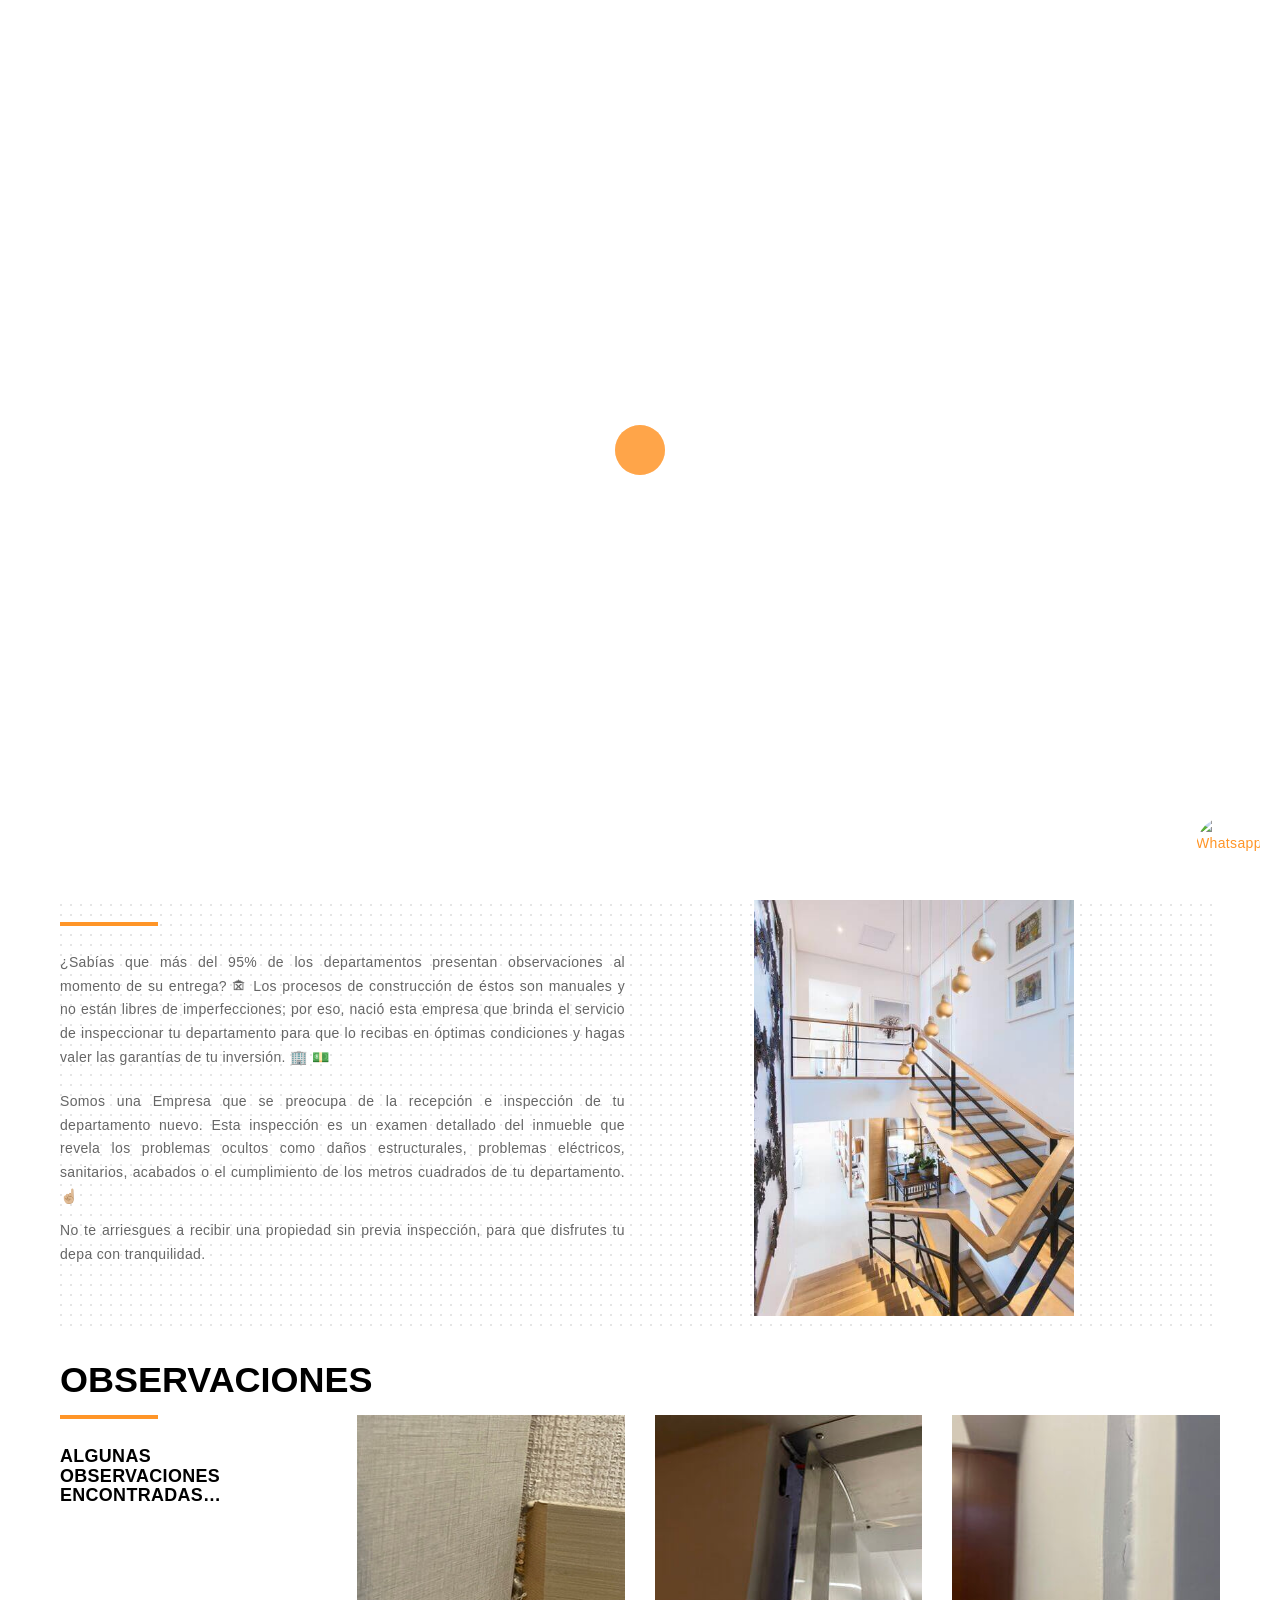
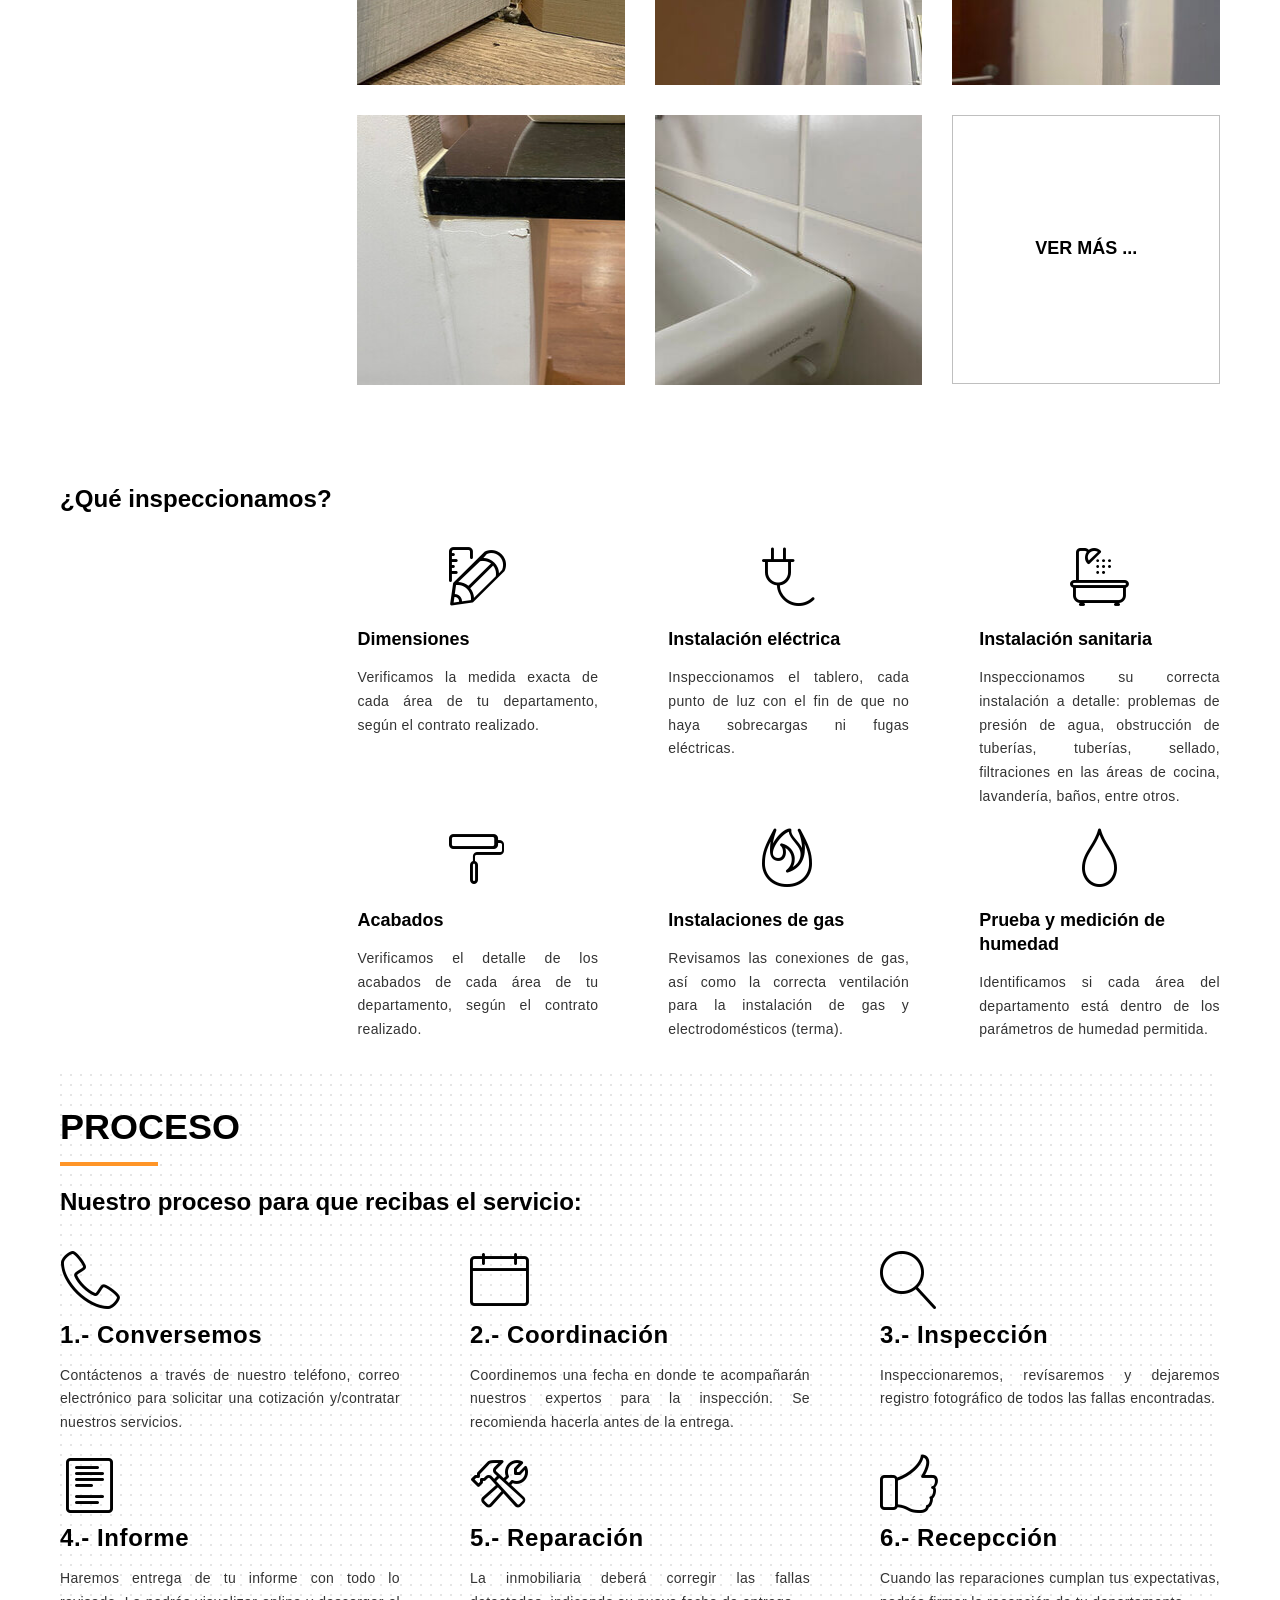
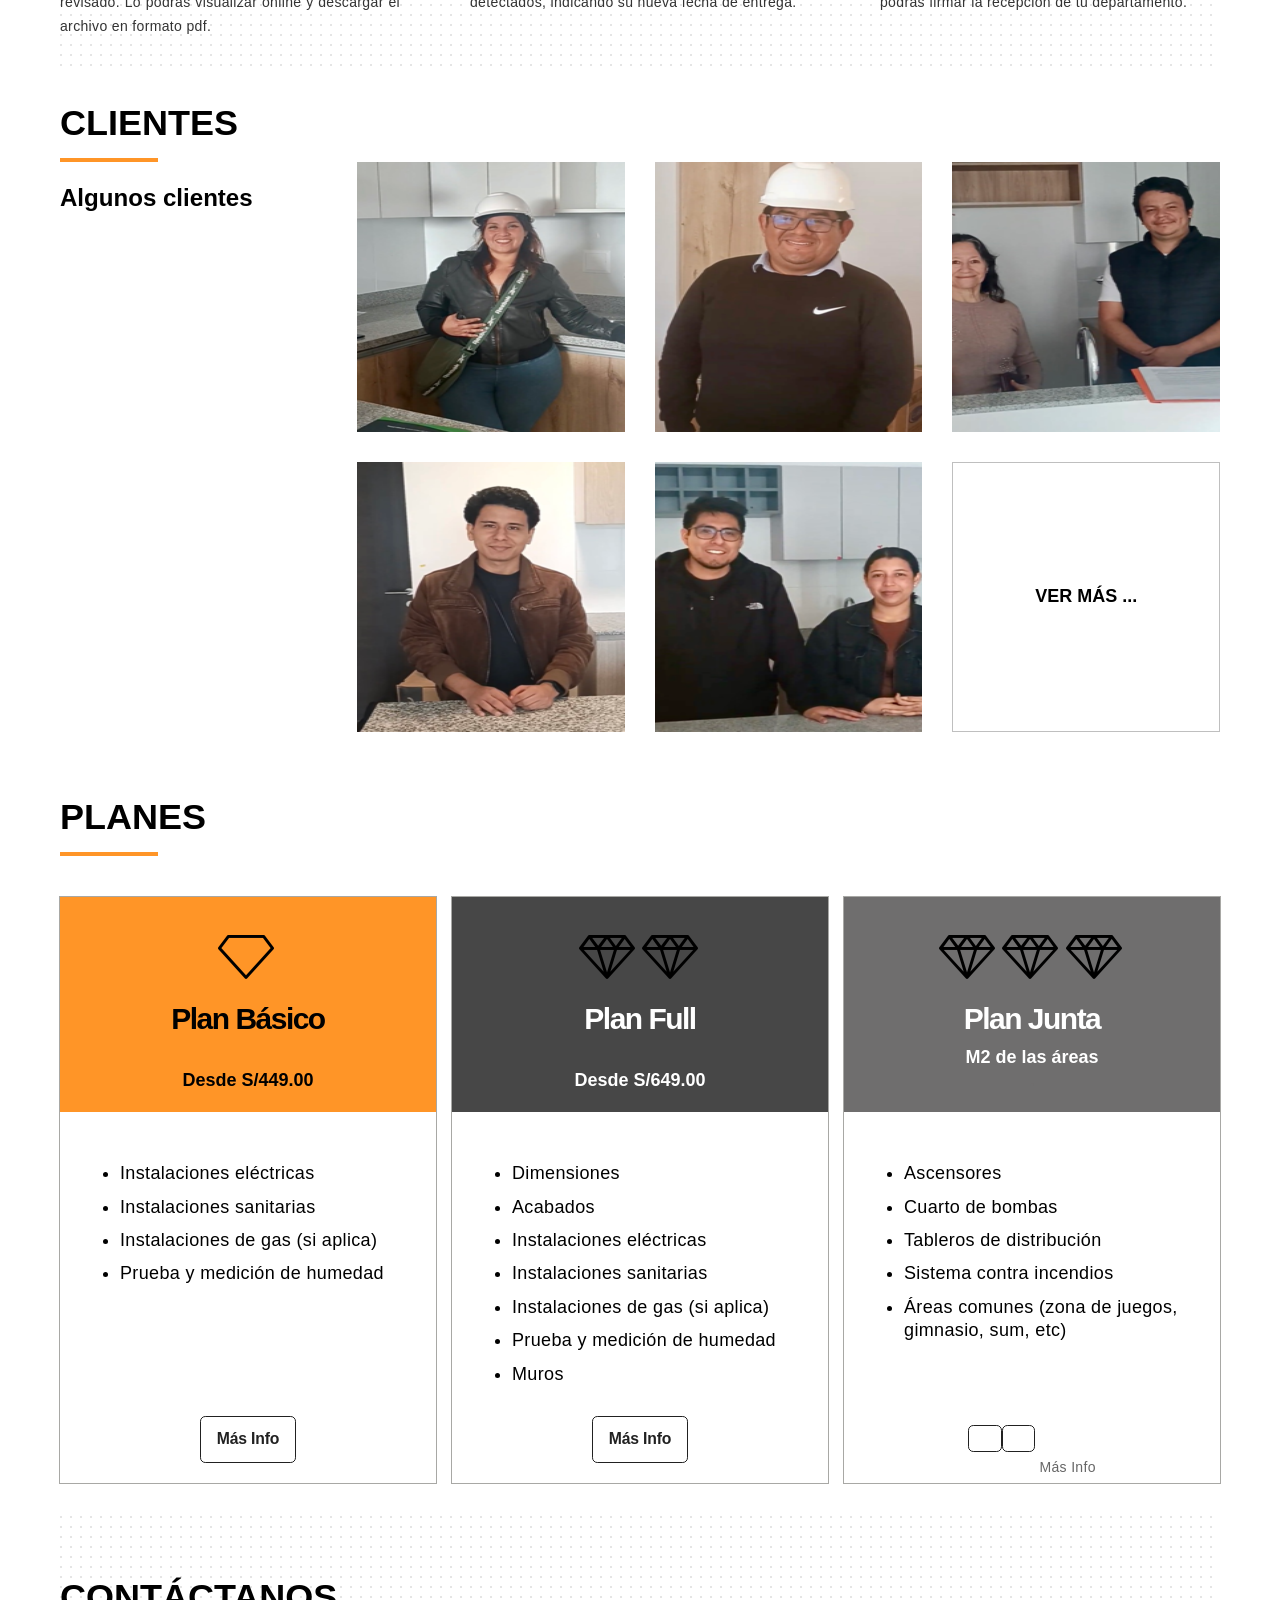
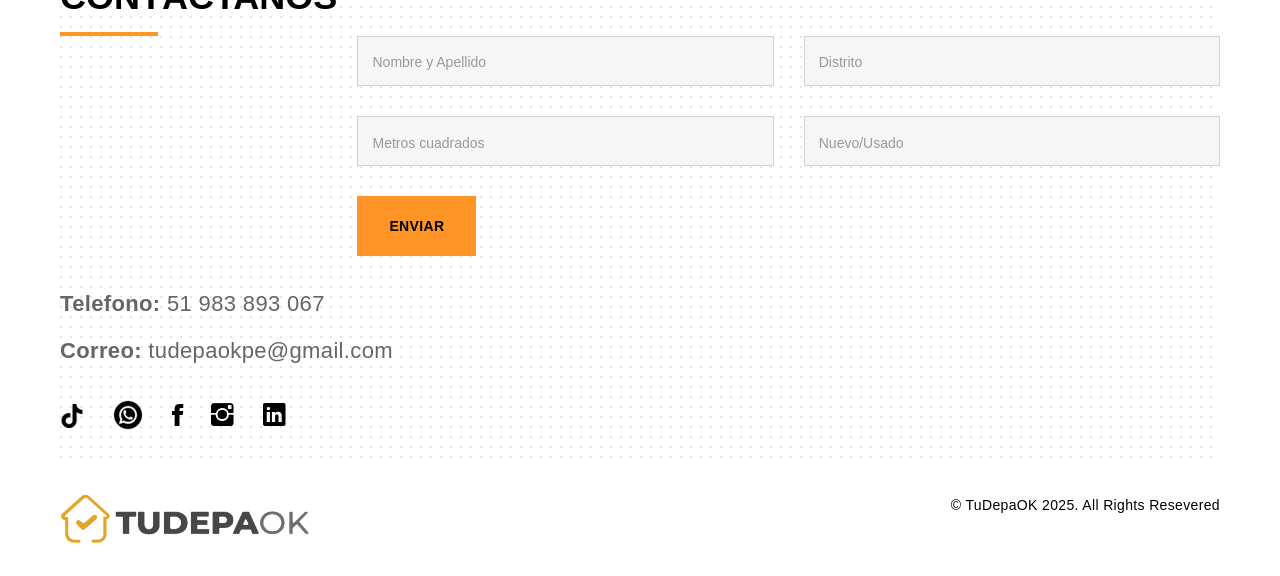
==== index.htm @ 91687173 "Initial commit - TuDepaOK website" ====
﻿<!DOCTYPE html>
<html lang="en">
  <head>
    <!-- Google Tag Manager -->
    <script>
      (function (w, d, s, l, i) {
        w[l] = w[l] || [];
        w[l].push({ "gtm.start": new Date().getTime(), event: "gtm.js" });
        var f = d.getElementsByTagName(s)[0],
          j = d.createElement(s),
          dl = l != "dataLayer" ? "&l=" + l : "";
        j.async = true;
        j.src = "https://www.googletagmanager.com/gtm.js?id=" + i + dl;
        f.parentNode.insertBefore(j, f);
      })(window, document, "script", "dataLayer", "GTM-P63W7K9Z");
    </script>
    <!-- End Google Tag Manager -->
    <meta charset="utf-8">
    <meta name="viewport" content="width=device-width, initial-scale=1">
    <title>TuDepaOK</title>
    <meta name="description" content="Inspección profesional de departamentos en Lima | Evita gastos de miles de soles: verificamos metraje real, instalaciones y acabados antes de recibir 983893067">
    <meta name="keywords" content="tudepaok, tu depa, tu depa ok, depa, depa ok, departamento, inspeccion de departamento">
    <meta name="author" content="sarone">
    <link href="css/style-min.css" rel="stylesheet" media="all">
    <link href="css/style-add.css" rel="stylesheet" media="all">
    <link rel="shortcut icon" href="favicon.png">
    <link rel="apple-touch-icon" href="apple-touch-icon.png">
    <link rel="apple-touch-icon" sizes="72x72" href="apple-touch-icon-72x72.png">
    <link rel="apple-touch-icon" sizes="114x114" href="apple-touch-icon-114x114.png">
    <style>
      .section-message.contacts {
        padding-top: 2rem;
      }
      .colorSubtitle {
        color: #000;
      }
      .btn-send {
        text-transform: uppercase;
        letter-spacing: 0.025em;
        font-size: 1rem;
        font-weight: 600;
        border: 0;
        border-radius: 0;
        padding: 1.1em 2.28em 1em;
        background: #ff9527;
        color: #000;
      }
      .btn-send:hover {
        background: #0d0d0d;
        color: #f8f4f4;
      }
    </style>
  </head>

  <body>
    <!-- Google Tag Manager (noscript) -->
    <noscript>
      <iframe src="https://www.googletagmanager.com/ns.html?id=GTM-P63W7K9Z" height="0" width="0" style="display: none; visibility: hidden"></iframe>
    </noscript>
    <!-- End Google Tag Manager (noscript) -->
    <!-- Loader -->
    <div class="loader">
      <div class="spinner">
        <div class="double-bounce1"></div>
        <div class="double-bounce2"></div>
      </div>
    </div>

    <div class="wrapper boxed">
      <!-- Content CLick Capture-->
      <div class="click-capture"></div>

      <!-- Sidebar Menu-->
      <div class="menu">
        <span class="close-menu icon-cross right-boxed"></span>
        <div class="menu-lang right-boxed">
          <a href="" class="active">Es</a>
        </div>
        <nav class="nav mobile-menu">
          <ul class="menu-list right-boxed">
            <li>
              <a href="#main">Inicio</a>
            </li>
            <li>
              <a href="#about">Nosotros</a>
            </li>
            <li>
              <a href="#proceso">Procesos</a>
            </li>
            <li>
              <a href="#planes">Planes</a>
            </li>
            <li>
              <a href="#clientes">Clientes</a>
            </li>
            <li>
              <a href="#contacts">Contacto</a>
            </li>
          </ul>
        </nav>
        <div class="menu-footer right-boxed">
          <div class="social-list">
            <a href="https://www.tiktok.com/@tudepaok?_t=8k5IpJ04zeY&_r=1" class="icon fa-brands fa-tiktok" target="_blank" aria-label="tiktok">
              <img src="images/image-icons/tiktok.png" style="width: 24px" alt="tiktok">
            </a>
            <a href="#" class="icon _wasap" style="font-size: 20px; padding-top: 4px" target="_blank" aria-label="whatsap">
              <img src="images/image-icons/whatsap.png" style="margin-top: -5px" alt="whatsap">
            </a>
            <a href="https://www.facebook.com/tudepaokpe" class="icon ion-social-facebook" target="_blank" aria-label="facebook"></a>
            <a href="https://www.instagram.com/tudepaok.peru" class="icon ion-social-instagram" target="_blank" aria-label="instagram"></a>
            <a href="https://www.linkedin.com/in/tudepaok" class="icon ion-social-linkedin" target="_blank" aria-label="linkedin"></a>
          </div>
          <div class="copy">© TuDepaOK 2025. All Rights Reseverd</div>
        </div>
      </div>

      <!-- Navbar -->
      <header class="navbar boxed js-navbar">
        <a class="brand" href="#">
          <img alt="TuDepaOK" src="images/logo.png" width="80" height="69" loading="lazy">
        </a>

        <!-- Phone -->
        <address class="navbar-address visible-md visible-xl">
          contacto: <span class="text-dark">51 983 893 067</span>
        </address>

        <!-- Button -->
        <button id="btnNavBar" type="button" title="NavBar" class="navbar-toggle hidden-lg" data-toggle="collapse" data-target="#navbar-collapse" aria-expanded="false">
          <span class="icon-bar"></span>
          <span class="icon-bar"></span>
          <span class="icon-bar"></span>
        </button>

        <!-- Social -->
        <div class="social-list hidden-xs">
          <a href="https://www.tiktok.com/@tudepaok?_t=8k5IpJ04zeY&_r=1" class="icon fa-brands fa-tiktok" style="font-size: 20px; padding-top: 4px" target="_blank" aria-label="tiktok">
            <img src="images/image-icons/tiktok.png" style="width: 24px" alt="tiktok">
          </a>
          <a href="#" class="icon _wasap" style="font-size: 20px; padding-top: 4px" target="_blank" aria-label="whatsap">
            <img src="images/image-icons/whatsap.png" style="margin-top: -5px" alt="whatsap">
          </a>
          <a href="https://www.facebook.com/tudepaokpe" class="icon ion-social-facebook" target="_blank" aria-label="facebook"></a>
          <a href="https://www.instagram.com/tudepaok.peru" class="icon ion-social-instagram" target="_blank" aria-label="instagram"></a>
          <a href="https://www.linkedin.com/in/tudepaok" class="icon ion-social-linkedin" target="_blank" aria-label="linkedin"></a>
        </div>

        <!-- Spacer -->
        <div class="navbar-spacer pull-right visible-lg"></div>

        <!-- Navigation -->
        <nav class="nav navigation visible-lg">
          <ul>
            <li>
              <a href="#main">Inicio</a>
            </li>
            <li>
              <a href="#about">Nosotros</a>
            </li>
            <li>
              <a href="#proceso">Proceso</a>
            </li>
            <li>
              <a href="#planes">Planes</a>
            </li>
            <li>
              <a href="#clientes">Clientes</a>
            </li>
            <li>
              <a href="#contacts">Contacto</a>
            </li>
          </ul>
        </nav>
      </header>

      <!-- Main Jumbotron -->
      <main id="main" class="jumbotron">
        <h2 class="section-title section-about-title tituloMonserrat">
          La más recomendada en inspección de departamentos
        </h2>
        <div class="container_slider">
          <img src="images/slider/slide1m.jpg" alt="slider" width="1920" height="600" loading="lazy">
        </div>
      </main>

      <div class="content">
        <!-- Section About -->
        <section id="about" class="section section-about bg-dots" style="padding-bottom: 0px; margin-top: 40px">
          <div class="container">
            <div class="row">
              <div class="col-md-6">
                <h2 class="section-title section-about-title tituloMonserrat">
                  NOSOTROS
                </h2>
                <div class="title-hr wow fadeInLeft"></div>

                <p style="padding-top: 25px">
                  ¿Sabías que más del 95% de los departamentos presentan
                  observaciones al momento de su entrega? 🏚 Los procesos de
                  construcción de éstos son manuales y no están libres de
                  imperfecciones; por eso, nació esta empresa que brinda el
                  servicio de inspeccionar tu departamento para que lo recibas
                  en óptimas condiciones y hagas valer las garantías de tu
                  inversión. 🏢 💵
                </p>

                <p style="padding-top: 10px">
                  Somos una Empresa que se preocupa de la recepción e inspección
                  de tu departamento nuevo. Esta inspección es un examen
                  detallado del inmueble que revela los problemas ocultos como
                  daños estructurales, problemas eléctricos, sanitarios,
                  acabados o el cumplimiento de los metros cuadrados de tu
                  departamento. ☝🏼
                </p>
                <p>
                  No te arriesgues a recibir una propiedad sin previa
                  inspección, para que disfrutes tu depa con tranquilidad.
                </p>
              </div>
              <div class="col-md-5 col-md-offset-1">
                <div class="dots-image">
                  <img alt="about" class="about-img img-responsive" style="height: 450px; width: 320px" src="images/otros/nosotros1.jpg" loading="lazy">
                  <div class=""></div>
                </div>
              </div>
            </div>
          </div>
        </section>

        <!-- Section Fallas -->
        <section id="team" class="section">
          <div class="container">
            <h2 class="section-title section-about-title tituloMonserrat">
              OBSERVACIONES
            </h2>
            <div class="row">
              <div class="col-md-3">
                <div class="section-info">
                  <div class="title-hr wow fadeInLeft"></div>
                  <div class="info-title colorSubtitle">
                    Algunas observaciones encontradas…
                  </div>
                </div>
              </div>
              <div class="col-md-9">
                <div class="row-team row">
                  <div class="col-team col-xs-6 col-md-4 wow fadeIn">
                    <div class="team-profile">
                      <img alt="falla1" src="images/otros/falla1.jpg" height="270" width="270" loading="lazy" class="fallas">
                      <div class="team-hover">
                        <div class="team-content">
                          <div class="team-name">
                            <h6>
                              Zócalo mal terminado<br>con fisuras en el
                              <br>piso laminado.
                            </h6>
                          </div>
                        </div>
                      </div>
                    </div>
                  </div>
                  <div class="col-team col-xs-6 col-md-4 wow fadeIn" data-wow-delay="0.3s">
                    <div class="team-profile">
                      <img alt="fall2" src="images/otros/falla2.jpg" height="270" width="270" loading="lazy" class="fallas">
                      <div class="team-hover">
                        <div class="team-content">
                          <div class="team-name">
                            <h6>
                              Pasadizo entre departamentos<br>con abertura en
                              la unión.
                            </h6>
                          </div>
                        </div>
                      </div>
                    </div>
                  </div>
                  <div class="col-team col-xs-6 col-md-4 wow fadeIn" data-wow-delay="0.6s">
                    <div class="team-profile">
                      <img alt="falla3" src="images/otros/falla3.jpg" height="270" width="270" loading="lazy" class="fallas">
                      <div class="team-hover">
                        <div class="team-content">
                          <div class="team-name">
                            <h6>
                              Sellador de la puerta <br>en malas condiciones
                            </h6>
                          </div>
                        </div>
                      </div>
                    </div>
                  </div>
                  <div class="col-team col-xs-6 col-md-4 wow fadeIn">
                    <div class="team-profile">
                      <img alt="falla4" src="images/otros/falla4.jpg" height="270" width="270" loading="lazy" class="fallas">
                      <div class="team-hover">
                        <div class="team-content">
                          <div class="team-name">
                            <h6>Pared con hendiduras</h6>
                          </div>
                        </div>
                      </div>
                    </div>
                  </div>
                  <div class="col-team col-xs-6 col-md-4 wow fadeIn" data-wow-delay="0.3s">
                    <div class="team-profile">
                      <img alt="falla5" src="images/otros/falla5.jpg" height="270" width="270" loading="lazy" class="fallas">
                      <div class="team-hover">
                        <div class="team-content">
                          <div class="team-name">
                            <h6>
                              Lavadero sucio <br>en terminaciones <br>
                              con presencia de moho.
                            </h6>
                          </div>
                        </div>
                      </div>
                    </div>
                  </div>
                  <div class="col-team col-xs-6 col-md-4 wow fadeIn" data-wow-delay="0.6s">
                    <div class="add-new-team fallas" style="cursor: pointer" height="270" width="270">
                      <div class="add-new-text">
                        <div class="inner">Ver más ...</div>
                      </div>
                    </div>
                  </div>
                </div>
              </div>
            </div>
          </div>
        </section>

        <section id="servicios" class="section">
          <div class="container">
            <h2 class="section-title section-about-title tituloMonserrat"></h2>
            <div>
              <strong class="section-subtitle2">¿Qué inspeccionamos?</strong>
            </div>
            <div class="row">
              <div class="col-md-3">
                <div class="section-info"></div>
              </div>
              <div class="col-md-9">
                <div class="row-services row">
                  <div class="col-service col-sm-6 col-lg-4 wow fadeInUp">
                    <div class="center">
                      <span class="text-dark icon icon-pencil-ruler2"></span>
                    </div>
                    <h6 class="margintitulo">Dimensiones</h6>
                    <p>
                      Verificamos la medida exacta de cada área de tu
                      departamento, según el contrato realizado.
                    </p>
                  </div>
                  <div class="col-service col-sm-6 col-lg-4 wow fadeInUp">
                    <div class="center">
                      <span class="text-dark icon icon-cord"></span>
                    </div>
                    <h6 class="margintitulo">Instalación eléctrica</h6>
                    <p>
                      Inspeccionamos el tablero, cada punto de luz con el fin de
                      que no haya sobrecargas ni fugas eléctricas.
                    </p>
                  </div>
                  <div class="col-service col-sm-6 col-lg-4 wow fadeInUp">
                    <div class="center">
                      <span class="text-dark icon icon-bathtub"></span>
                    </div>
                    <h6 class="margintitulo">Instalación sanitaria</h6>
                    <p>
                      Inspeccionamos su correcta instalación a detalle:
                      problemas de presión de agua, obstrucción de tuberías,
                      tuberías, sellado, filtraciones en las áreas de cocina,
                      lavandería, baños, entre otros.
                    </p>
                  </div>
                </div>
              </div>
            </div>

            <div class="row" style="padding-top: 20px">
              <div class="col-md-3">
                <div class="section-info">
                  <div class=""></div>
                  <div class="info-title"></div>
                </div>
              </div>
              <div class="col-md-9">
                <div class="row-services row">
                  <div class="col-service col-sm-6 col-lg-4 wow fadeInUp">
                    <div class="center">
                      <span class="text-dark icon icon-paint-roller"></span>
                    </div>
                    <h6 class="margintitulo">Acabados</h6>
                    <p>
                      Verificamos el detalle de los acabados de cada área de tu
                      departamento, según el contrato realizado.
                    </p>
                  </div>
                  <div class="col-service col-sm-6 col-lg-4 wow fadeInUp">
                    <div class="center">
                      <span class="text-dark icon icon-fire"></span>
                    </div>
                    <h6 class="margintitulo">Instalaciones de gas</h6>
                    <p>
                      Revisamos las conexiones de gas, así como la correcta
                      ventilación para la instalación de gas y electrodomésticos
                      (terma).
                    </p>
                  </div>
                  <div class="col-service col-sm-6 col-lg-4 wow fadeInUp">
                    <div class="center">
                      <span class="text-dark icon icon-drop"></span>
                    </div>
                    <h6 class="margintitulo">Prueba y medición de humedad</h6>
                    <p>
                      Identificamos si cada área del departamento está dentro de
                      los parámetros de humedad permitida.
                    </p>
                  </div>
                </div>
              </div>
            </div>
          </div>
        </section>

        <section id="proceso" class="section bg-dots">
          <div class="container">
            <h2 class="section-title section-about-title tituloMonserrat">
              PROCESO
            </h2>
            <div class="title-hr wow fadeInLeft"></div>
            <div class="row">
              <div class="col-md-12">
                <div>
                  <strong class="section-subtitle2">Nuestro proceso para que recibas el servicio:</strong>
                </div>
              </div>
              <div class="col-md-12">
                <div class="row-services row">
                  <div class="col-service col-sm-6 col-lg-4 wow fadeInUp">
                    <span class="text-dark icon icon-telephone"></span>
                    <h4 class="margintitulo">1.- Conversemos</h4>
                    <p>
                      Contáctenos a través de nuestro teléfono, correo
                      electrónico para solicitar una cotización y/contratar
                      nuestros servicios.
                    </p>
                  </div>
                  <div class="col-service col-sm-6 col-lg-4 wow fadeInUp" data-wow-delay="0.4s">
                    <span class="text-dark icon icon-calendar-empty"></span>
                    <h4 class="margintitulo">2.- Coordinación</h4>
                    <p>
                      Coordinemos una fecha en donde te acompañarán nuestros
                      expertos para la inspección. Se recomienda hacerla antes
                      de la entrega.
                    </p>
                  </div>

                  <div class="col-service col-sm-6 col-lg-4 wow fadeInUp" data-wow-delay="0.8s">
                    <span class="text-dark icon icon-magnifier"></span>
                    <h4 class="margintitulo">3.- Inspección</h4>
                    <p>
                      Inspeccionaremos, revísaremos y dejaremos registro
                      fotográfico de todos las fallas encontradas.
                    </p>
                  </div>
                </div>
              </div>
            </div>
            <div class="row" style="padding-top: 20px">
              <div class="col-md-12">
                <div class="row-services row">
                  <div class="col-service col-sm-6 col-lg-4 wow fadeInUp" data-wow-delay="0.62s">
                    <span class="text-dark icon icon-document"></span>
                    <h4 class="margintitulo">4.- Informe</h4>
                    <p>
                      Haremos entrega de tu informe con todo lo revisado. Lo
                      podrás visualizar online y descargar el archivo en formato
                      pdf.
                    </p>
                  </div>
                  <div class="col-service col-sm-6 col-lg-4 wow fadeInUp" data-wow-delay="1.324s">
                    <span class="text-dark icon icon-hammer-wrench"></span>
                    <h4 class="margintitulo">5.- Reparación</h4>
                    <p>
                      La inmobiliaria deberá corregir las fallas detectados,
                      indicando su nueva fecha de entrega.
                    </p>
                  </div>
                  <div class="col-service col-sm-6 col-lg-4 wow fadeInUp" data-wow-delay="2.020s">
                    <span class="text-dark icon icon-thumbs-up"></span>
                    <h4 class="margintitulo">6.- Recepcción</h4>
                    <p>
                      Cuando las reparaciones cumplan tus expectativas, podrás
                      firmar la recepción de tu departamento.
                    </p>
                  </div>
                </div>
              </div>
            </div>
          </div>
        </section>

        <!-- Section Clientes -->
        <section id="clientes" class="section">
          <div class="container">
            <h2 class="section-title section-about-title tituloMonserrat">
              CLIENTES
            </h2>
            <div class="title-hr wow fadeInLeft"></div>
            <div class="row">
              <div class="col-md-3">
                <div>
                  <strong class="section-subtitle2">Algunos clientes</strong>
                </div>
              </div>
              <div class="col-md-9">
                <div class="row-team row">
                  <div class="col-team col-xs-6 col-md-4 wow fadeIn">
                    <div class="team-profile">
                      <img alt="cliente-1" src="images/clientes/cliente-1-base.png" height="270" width="270" loading="lazy" class="fallas">
                    </div>
                  </div>
                  <div class="col-team col-xs-6 col-md-4 wow fadeIn" data-wow-delay="0.3s">
                    <div class="team-profile">
                      <img alt="cliente-2" src="images/clientes/cliente-2-base.png" height="270" width="270" loading="lazy" class="fallas">
                    </div>
                  </div>
                  <div class="col-team col-xs-6 col-md-4 wow fadeIn" data-wow-delay="0.6s">
                    <div class="team-profile">
                      <img alt="cliente-3" src="images/clientes/cliente-3-base.png" height="270" width="270" loading="lazy" class="fallas">
                    </div>
                  </div>
                  <div class="col-team col-xs-6 col-md-4 wow fadeIn">
                    <div class="team-profile">
                      <img alt="cliente-4" src="images/clientes/cliente-4-base.png" height="270" width="270" loading="lazy" class="fallas">
                    </div>
                  </div>
                  <div class="col-team col-xs-6 col-md-4 wow fadeIn" data-wow-delay="0.3s">
                    <div class="team-profile">
                      <img alt="cliente-5" src="images/clientes/cliente-5-base.png" height="270" width="270" loading="lazy" class="fallas">
                    </div>
                  </div>
                  <div class="col-team col-xs-6 col-md-4" data-wow-delay="0.6s">
                    <div class="add-new-team clientes" style="cursor: pointer" height="270" width="270">
                      <div class="add-new-text">
                        <div class="inner">Ver más ...</div>
                      </div>
                    </div>
                  </div>
                </div>
              </div>
            </div>
          </div>
        </section>

        <section id="planes" class="section">
          <!-- <div class="title-hr wow fadeInLeft"></div> -->

          <div class="container">
            <h2 class="section-title section-about-title tituloMonserrat">
              PLANES
            </h2>
            <div class="title-hr wow fadeInLeft"></div>
            <div class="row">
              <div class="col-md-12" style="padding-top: 25px">
                <div class="row contenedor">
                  <div class="col-md-4 wow fadeInUp contenido">
                    <div class="card-body planbasic">
                      <div class="tituloplan1">
                        <span class="text-dark icon icon-diamond"></span>
                        <h3 style="margin: 0.6rem 0">Plan Básico</h3>

                        <h6 class="subtituloplan">
                          <!-- Menor a 70m2 -->
                          <br>Desde S/449.00
                        </h6>
                      </div>
                      <div style="padding-left: 20px; padding-right: 20px">
                        <ul class="plan text-dark">
                          <!-- <li>
                            <p>Dimensiones</p>
                          </li>
                          <li>
                            <p>Acabados</p>
                          </li> -->
                          <li>
                            <p>Instalaciones eléctricas</p>
                          </li>
                          <li>
                            <p>Instalaciones sanitarias</p>
                          </li>
                          <li>
                            <p>Instalaciones de gas (si aplica)</p>
                          </li>
                          <li>
                            <p>Prueba y medición de humedad</p>
                          </li>
                        </ul>
                      </div>
                    </div>
                    <div class="card-footer center">
                      <a class="button button-80" href="planes-detalle.html#plan-basico">
                        Más Info
                      </a>
                    </div>
                  </div>
                  <div class="col-md-4 wow fadeInUp contenido" data-wow-delay="0.4s">
                    <div class="card-body plan-familiar">
                      <div class="tituloplan2">
                        <span class="text-dark icon icon-diamond2"></span>
                        <span class="text-dark icon icon-diamond2"></span>
                        <h3 class="text-white" style="margin: 0.6rem 0">
                          Plan Full
                        </h3>
                        <h6 class="subtituloplan text-white">
                          <!-- Mayor a 70m2  -->
                          <br>Desde S/649.00
                        </h6>
                      </div>
                      <div style="padding-left: 20px; padding-right: 20px">
                        <ul class="plan text-dark">
                          <li>
                            <p>Dimensiones</p>
                          </li>
                          <li>
                            <p>Acabados</p>
                          </li>
                          <li>
                            <p>Instalaciones eléctricas</p>
                          </li>
                          <li>
                            <p>Instalaciones sanitarias</p>
                          </li>
                          <li>
                            <p>Instalaciones de gas (si aplica)</p>
                          </li>
                          <li>
                            <p>Prueba y medición de humedad</p>
                          </li>
                          <li>
                            <p>Muros</p>
                          </li>
                        </ul>
                      </div>

                      <div class="card-footer center">
                        <a class="button button-80" href="planes-detalle.html#plan-full">
                          Más Info
                        </a>
                      </div>
                    </div>
                  </div>

                  <div class="col-md-4 wow fadeInUp contenido" data-wow-delay="0.7s">
                    <div class="card-body plan-junta">
                      <div class="tituloplan3">
                        <span class="text-dark icon icon-diamond2"></span>
                        <span class="text-dark icon icon-diamond2"></span>
                        <span class="text-dark icon icon-diamond2"></span>
                        <h3 class="text-white" style="margin: 0.6rem 0">
                          Plan Junta
                        </h3>
                        <h6 class="subtituloplan text-white">
                          M2 de las áreas<br><span style="color: #6f6e6e">.</span>
                        </h6>
                      </div>
                      <div style="padding-left: 20px; padding-right: 20px">
                        <ul class="plan text-dark">
                          <li>
                            <p>Ascensores</p>
                          </li>
                          <li>
                            <p>Cuarto de bombas</p>
                          </li>
                          <li>
                            <p>Tableros de distribución</p>
                          </li>
                          <li>
                            <p>Sistema contra incendios</p>
                          </li>
                          <li>
                            <p>
                              Áreas comunes (zona de juegos, gimnasio, sum, etc)
                            </p>
                          </li>
                        </ul>
                      </div>
                    </div>

                    <div class="card-footer center marginPlanJunta">
                      <a class="button button-80 _wasap" href="#" target="_blank">
                      <a class="button button-80" href="planes-detalle.html#plan-full"></a>
                        Más Info
                      </a>
                    </div>
                  </div>
                </div>
              </div>
            </div>
          </div>
        </section>

        <!-- </section> -->

        <!-- Section Contacts -->
        <section id="contacts">
          <!-- <div id="map" class="map"></div> -->
          <div class="section bg-dots">
            <section class="section-message contacts">
              <div class="container">
                <h2 class="section-title section-about-title tituloMonserrat">
                  CONTÁCTANOS
                </h2>
                <div class="title-hr wow fadeInLeft" style="visibility: visible; animation-name: fadeInLeft"></div>
                <div class="row">
                  <div class="col-md-3">
                    <div class="section-info">
                      <!-- <div class="title-hr wow fadeInLeft"></div>
                    <div class="info-title">You need help?</div> -->
                    </div>
                  </div>
                  <div class="col-md-9">
                    <form class="form">
                      <div class="row">
                        <div class="form-group col-sm-6 col-lg-6">
                          <input class="input-gray" type="text" name="nombres" required="" placeholder="Nombre y Apellido" maxlength="40" minlength="4">
                        </div>
                        <div class="form-group col-sm-6 col-lg-6">
                          <input class="input-gray" type="text" name="distrito" placeholder="Distrito" maxlength="20" minlength="3" required="">
                        </div>
                        <div class="form-group col-sm-6 col-lg-6">
                          <input class="input-gray" type="text" name="metros" placeholder="Metros cuadrados" maxlength="5" minlength="2" required="">
                        </div>

                        <div class="form-group col-sm-6 col-lg-6">
                          <input class="input-gray" type="text" name="nuevo" placeholder="Nuevo/Usado" maxlength="8" minlength="3" required="">
                        </div>
                        <div class="col-sm-12">
                          <button type="submit" class="btn-send" id="btnEnviar">
                            Enviar
                          </button>
                        </div>
                      </div>
                    </form>
                  </div>
                </div>
              </div>
            </section>
            <section>
              <div class="container">
                <div class="row">
                  <div class="col-md-12">
                    <div class="section-info">
                      <!-- <h2 class="section-title section-about-title tituloMonserrat">Contáctanos</h2>
                    <div class="title-hr wow fadeInLeft"></div> -->
                    </div>
                  </div>
                </div>
                <div class="row">
                  <div class="col-md-12">
                    <div class="row-contact row">
                      <div class="col-contact col-lg-6">
                        <div style="padding-top: 15px">
                          <p class="contactanos">
                            <strong>Telefono: </strong>51 983 893 067
                          </p>
                          <p class="contactanos">
                            <strong>Correo: </strong> tudepaokpe@gmail.com
                          </p>
                        </div>
                        <div class="flex-item" style="padding-top: 20px">
                          <div class="social-list pull-sm-left">
                            <a href="https://www.tiktok.com/@tudepaok?_t=8k5IpJ04zeY&_r=1" class="icon fa-brands fa-tiktok" style="font-size: 20px; padding-top: 4px" target="_blank" aria-label="tiktok">
                              <img src="images/image-icons/tiktok.png" style="width: 24px" alt="tiktok">
                            </a>
                            <a href="#" class="icon _wasap" style="font-size: 20px; padding-top: 4px" target="_blank" aria-label="whatsap">
                              <img src="images/image-icons/whatsap.png" style="margin-top: -5px" alt="whatsap">
                            </a>
                            <a href="https://www.facebook.com/tudepaokpe" class="icon ion-social-facebook" target="_blank" aria-label="facebook"></a>
                            <a href="https://www.instagram.com/tudepaok.peru" class="icon ion-social-instagram" target="_blank" aria-label="instagram"></a>
                            <a href="https://www.linkedin.com/in/tudepaok" class="icon ion-social-linkedin" target="_blank" aria-label="linkedin"></a>
                          </div>
                        </div>
                      </div>
                      <div class="col-contact col-lg-6"></div>
                    </div>
                  </div>
                </div>
              </div>
            </section>
          </div>
        </section>
      </div>

      <!-- Footer -->
      <footer id="footer" class="footer section">
        <div class="footer-flex">
          <div class="flex-item">
            <a class="brand pull-left" href="#">
              <img alt="logo" src="images/logo.png" width="250" height="50" loading="lazy">
            </a>
          </div>

          <div class="flex-item">
            <div class="inline-block pull-sm-right">
              © TuDepaOK 2025. All Rights Resevered
            </div>
            <div>
              <span>
                <a href="#" target="_blank">
                  <img alt="Whatsapp" height="64" width="64" src="https://clientes.dongee.com/whatsapp.png" class="btn-whatsapp _wasap" loading="lazy">
                </a>
              </span>
            </div>
          </div>
        </div>
      </footer>
    </div>
    <div class="hide">
      <a id="wasap" href="https://wa.me/51983893067?text=Hola!%20necesito%20mayor%20información%20sobre%20la%20inspección%20de%20departamentos." style="font-size: 1px" target="_blank"></a>
    </div>

    <script defer="" type="text/javascript" src="ajax/libs/jquery/1.12.4/jquery.min.js"></script>
    <script defer="" type="text/javascript" src="js/bootstrap.min.js"></script>
    <script defer="" type="text/javascript" src="js/smoothscroll.js"></script>
    <script defer="" type="text/javascript" src="js/wow.min.js"></script>
    <script defer="" type="text/javascript" src="js/scripts-min.js"></script>

    <script>
      function fnBrowserDetect() {
        let userAgent = navigator.userAgent;
        let browserName;
        if (userAgent.match(/chrome|chromium|crios/i)) {
          browserName = "chrome";
        } else if (userAgent.match(/firefox|fxios/i)) {
          browserName = "firefox";
        } else if (userAgent.match(/safari/i)) {
          browserName = "safari";
        } else if (userAgent.match(/opr\//i)) {
          browserName = "opera";
        } else if (userAgent.match(/edg/i)) {
          browserName = "edge";
        } else {
          browserName = "none";
        }
        return browserName;
      }

      document.addEventListener("DOMContentLoaded", (event) => {
        const isMobile = document.querySelector("html").className === "mobile";
        if (isMobile) {
          Array.from(document.querySelectorAll(".fallas")).forEach((x) => {
            x.height = 150;
          });
          const browser = fnBrowserDetect();
          if (browser === "safari")
            document.querySelector("#btnNavBar").style.marginTop = "-5px";
        }
      });

      // :vermas
      function vermas(className) {
        const classNames = className.split(" ");
        if (
          classNames.includes("add-new-team") ||
          classNames.includes("inner")
        ) {
          const namePage = classNames.includes("clientes")
            ? "clientes"
            : "fallas";
          const path = `${namePage}.html`;

          window.location.href = path;
        }
      }

      Array.from(document.querySelectorAll(".add-new-team")).forEach(
        (element) => {
          element.addEventListener("click", (event) => {
            vermas(event.currentTarget.className);
          });
        }
      );

      document
        .querySelector("#btnEnviar")
        .addEventListener("click", (event) => {
          console.log("entro");
          event.preventDefault();
          if (!validateForm()) return;
          else {
            console.log("validación conforme");
          }

          const form = document.querySelector(".form");
          const nombres = form.querySelector("input[name='nombres']");
          const distrito = form.querySelector("input[name='distrito']");
          const metros = form.querySelector("input[name='metros']");
          const nuevo = form.querySelector("input[name='nuevo']");
          const link = document.getElementById("wasap");

          const message = `Hola! Mi nombre es ${nombres.value}, vivo en ${distrito.value}, mi inmueble es de ${metros.value} m2, y es ${nuevo.value}. Necesito mayor información sobre la inspección de departamentos.`;
          link.href = `https://wa.me/51983893067?text=${encodeURIComponent(
            message
          )}`;
          link.click();
        });

      const validateForm = () => {
        const form = document.querySelector(".form");
        const nombres = form.querySelector("input[name='nombres']");
        const distrito = form.querySelector("input[name='distrito']");
        const metros = form.querySelector("input[name='metros']");
        const nuevo = form.querySelector("input[name='nuevo']");

        if (nombres.value.trim().length < nombres.minLength) {
          nombres.focus();
          return false;
        }

        if (distrito.value.trim().length < distrito.minLength) {
          distrito.focus();
          return false;
        }
        if (metros.value.trim().length < metros.minLength) {
          metros.focus();
          return false;
        }
        if (nuevo.value.trim().length < nuevo.minLength) {
          nuevo.focus();
          return false;
        }

        return true;
      };

      document.querySelectorAll("._wasap").forEach((link) => {
        link.addEventListener("click", (event) => {
          event.preventDefault();
          document.getElementById("wasap").click();
        });
      });

      document.addEventListener(
        "touchstart",
        (event) => {
          event.preventDefault();
          vermas(event.target.className);
        },
        { passive: true }
      );

      document.addEventListener(
        "touchmove",
        (event) => {
          event.preventDefault();
          vermas(event.target.className);
        },
        { passive: true }
      );

      document.addEventListener(
        "touchcancel",
        (event) => {
          event.preventDefault();
          vermas(event.target.className);
        },
        { passive: true }
      );
    </script>
  </body>
</html>
---- css/style-min.css ----
@import url(bootstrap-min.css);
@import url(ionicons.min.css);
@import url(linearicons-min.css);
@import url(animate.css);
/* @import url(magnific-popup.css);
@import url(jquery.pagepiling.css); */
@import url(owl.carousel.css);
@import url(settings-min.css);
/* @import url(layers-min.css); */
/* @import url(navigation-min.css); */
.btn,.icon,.link-arrow{display:inline-block}.body-fullpage,.loader,.overflow-hidden,.social-list{overflow:hidden}.mobile-menu ul,body{-webkit-overflow-scrolling:touch}.add-new-text,.btn-upper,.menu .menu-lang,.navbar-address,.navigation,.section-info,.section-subtitle{text-transform:uppercase}.add-new-text,.loader,.map,.owl-dots{text-align:center}.filter,.footer ul,.mobile-menu ul,.navigation ul,.service-list{list-style:none}.col-partner img,.title-hr{max-width:100%}html{font-size:12px;-webkit-font-smoothing:antialiased}
 body{font-family:Poppins,sans-serif;font-size:1rem;font-weight:400;letter-spacing:.025em;line-height:2.1428;color:#666}::-webkit-scrollbar{width:6px;height:6px}::-webkit-scrollbar-thumb{cursor:pointer;background:#FF9527;border-radius:10px}::selection{background-color:#FF9527;color:#fff}.h1,h1{font-size:3.428rem;line-height:1.2;font-weight:600;color:#000;letter-spacing:-.025em;margin:.5em 0}.h2,.h3,h2,h3{color:#000;margin:2.6rem 0;font-weight:600}.h2,h2{font-size:2.571rem;line-height:1.166;letter-spacing:0}.h3,h3{font-size:2.142rem;line-height:1.2;letter-spacing:-.05em}.h4,h4{font-weight:600;font-size:1.714rem;line-height:1.25;letter-spacing:.025em;color:#000;margin:2.6rem 0}.h5,.h6,h5,h6{letter-spacing:0;color:#000;margin:2.6rem 0;font-weight:600}.h5,h5{font-size:1.571rem;line-height:1.1}.h6,h6{font-size:1.285rem;line-height:1.3333}.filter li a,.h1 a,.h2 a,.h3 a,.h4 a,.h5 a,.h6 a,.service-list li a,h1 a,h2 a,h3 a,h4 a,h5 a,h6 a{color:inherit}.h1 a:hover,.h2 a:hover,.h3 a:hover,.h4 a:hover,.h5 a:hover,.h6 a:hover,a:focus,h1 a:hover,h2 a:hover,h3 a:hover,h4 a:hover,h5 a:hover,h6 a:hover{text-decoration:none}.project-detail-meta .left,strong{font-weight:600}blockquote,p{margin-bottom:2.6rem}a{color:#FF9527;-webkit-transition:color .3s ease-out;-o-transition:color .3s ease-out;transition:color .3s ease-out}a:focus,a:hover{color:#FF9527;outline:0}input[type=address],input[type=email],input[type=password],input[type=search],input[type=tel],input[type=text],input[type=url],textarea{display:inline-block;width:100%;font-size:1rem;border-radius:0;color:#3d3d3d;background-color:#fff;border:1px solid #d1d1d1;padding:.2rem 1rem 0;height:3.6em;-webkit-box-shadow:none;box-shadow:none;-webkit-appearance:none;-webkit-transition:.15s;-o-transition:.15s;transition:.15s}textarea{padding-top:.8rem;height:15rem;resize:none;-webkit-transition:.3s;-o-transition:.3s;transition:.3s}input[type=address]:focus,input[type=email]:focus,input[type=password]:focus,input[type=search]:focus,input[type=tel]:focus,input[type=text]:focus,input[type=url]:focus,textarea:focus{border-color:#FF9527;outline:0}input.input-gray,textarea.input-gray{background:#f6f6f6}#pp-nav.white span,.navbar-white .navbar-toggle .icon-bar,.pp-slidesNav span,input.input-gray:focus,textarea.input-gray:focus{background:#fff}input::-moz-placeholder{color:#999;opacity:1}input:-ms-input-placeholder{color:#999}input::-webkit-input-placeholder{color:#999}textarea::-moz-placeholder{color:#999;opacity:1}textarea:-ms-input-placeholder{color:#999}textarea::-webkit-input-placeholder{color:#999}.form-group{margin-bottom:30px}input.error{border-color:#FF9527}.mc-label,label.error{font-size:.93em;font-weight:400;margin:.7em 0 0;color:#747474}.btn{color:#fff;letter-spacing:.025em;font-size:1rem;border:0;border-radius:0;padding:1.1em 2.28em 1em;background-color:#000;text-decoration:none;-webkit-transition:.3s ease-out!important;transition:.3s ease-out!important}.btn:focus,.btn:hover{background-color:#FF9527;color:#fff;-webkit-box-shadow:none;box-shadow:none;outline:0!important}.menu-is-opened .menu,.navbar.affix{box-shadow:0 0 65px rgba(0,0,0,.07)}.btn-upper{font-weight:600}.btn-yellow{background:#FF9527;color:#000}.btn-yellow:focus,.btn-yellow:hover{background:#000}.icon{font-size:4.2rem}.link-arrow{color:#000;line-height:1!important;font-weight:600}.link-arrow .icon{position:relative;top:.1rem;margin-left:.7rem;font-size:2.1em;vertical-align:middle;-webkit-transition:transform .3s;-o-transition:transform .3s;transition:transform .3s}.link-arrow .ion-ios-arrow-right{font-size:1.5em}.filter .active a,.filter li a:hover,.footer ul .active a,.footer ul li a:hover,.link-arrow:hover,.menu-lang .active,.menu-lang a:hover,.navigation ul .active a,.navigation ul li a:hover,.social-list a:hover{color:#FF9527;text-decoration:none}.link-arrow:hover .icon{-webkit-transform:translateX(.5rem);-o-transform:translateX(.5rem);transform:translateX(.5rem)}.loader{position:fixed;z-index:100;left:0;top:0;width:100%;height:100%;background:#fff;color:#4b4b4b}.spinner{position:absolute;top:50%;left:50%;width:50px;height:50px;-webkit-transform:translate(-50%,-50%);-moz-transform:translate(-50%,-50%);-ms-transform:translate(-50%,-50%);-o-transform:translate(-50%,-50%);transform:translate(-50%,-50%)}.double-bounce1,.double-bounce2{width:100%;height:100%;border-radius:50%;background-color:#FF9527;opacity:.6;position:absolute;top:0;left:0;-webkit-animation:2s ease-in-out infinite sk-bounce;animation:2s ease-in-out infinite sk-bounce}.double-bounce2{-webkit-animation-delay:-1s;animation-delay:-1s}@-webkit-keyframes sk-bounce{0%,100%{-webkit-transform:scale(0)}50%{-webkit-transform:scale(1)}}@keyframes sk-bounce{0%,100%{transform:scale(0);-webkit-transform:scale(0)}50%{transform:scale(1);-webkit-transform:scale(1)}}.footer ul li a,.lang-bottom .menu-lang a:not(.active),.mfp-close-btn-in .mfp-close,.navigation ul li a,.project-box:hover h5,.project-item:hover .link-arrow,.text-dark{color:#000}.mobile-menu ul li a,.text-muted{color:#999}#pp-nav.white .pp-nav-down,#pp-nav.white .pp-nav-up,.copy-bottom.white,.lang-bottom.white,.lang-bottom.white .menu-lang a:not(.active),.navbar-white .brand,.navbar-white .brand-text,.navbar-white .brand:focus,.navbar-white .brand:hover,.navbar-white .navbar-address,.navbar-white .navbar-address .text-dark,.navbar-white .social-list a,.rev_slider .link-arrow,.text-white{color:#fff}#pp-nav .pp-nav-down:hover,#pp-nav .pp-nav-up:hover,#pp-nav.white .pp-nav-down:hover,#pp-nav.white .pp-nav-up:hover,.close-menu:hover,.lang-bottom .menu-lang a:hover,.lang-bottom.white .menu-lang a:hover,.menu-footer .social-list a:hover,.navbar-white .social-list a:hover,.owl-next:hover,.owl-prev:hover,.rev_slider .link-arrow:hover,.text-primary{color:#FF9527}.pt-0{padding-top:0!important}.pb-0{padding-bottom:0!important}.rel-1{position:relative;z-index:1}.navbar .brand-img-white,.navbar-white .brand-img,.visible-xl{display:none}.brand,.brand img,.brand-info,.navbar-white .brand-img-white{display:inline-block}.navbar{position:absolute;z-index:10;left:0;top:0;width:100%;padding-top:2.7rem;height:7rem;margin:0;border-radius:0;border:0}.navbar .brand{float:left;margin-top:-.5rem;-webkit-transition:none;-o-transition:none;transition:none}.brand{line-height:1.6;color:#000}.mobile-menu ul .active,.mobile-menu ul .active>a,.mobile-menu ul li a:hover,a.brand:focus,a.brand:hover{text-decoration:none;color:#000}.brand img{vertical-align:top;margin-right:.65rem;height:2.356rem}.brand-name{font-weight:600;font-size:1.714rem;line-height:1}.brand-text{color:#868686;font-size:.857rem;font-weight:300;margin-top:-.3rem}.navbar-toggle{display:block;padding:0;border-radius:0}.navbar-toggle .icon-bar{background-color:#000;-webkit-transition:.3s;-o-transition:.3s;transition:.3s}.navbar-toggle:hover .icon-bar,.owl-dot.active span{background-color:#FF9527}.navbar .social-list,.project-detail-list li .right{float:right;padding-right: 30px;margin-top: -10px;}.social-list a{float:left;font-size:1.428rem;line-height:1;color:#000;margin-left:2rem}.lang-list li+li,.menu-lang a{margin-left:1.5rem}.menu-lang a:first-child,.social-list a:first-child{margin-left:0}.navbar-spacer{margin:-1rem 4.5rem 0;width:1px;height:3.3rem;background-color:#e0e0e0}.click-capture,.menu{position:fixed;top:0;width:100%}.navbar-address{float:left;margin-left:4.5rem;font-weight:600}.navigation{float:right;margin-top:-.3rem;font-size:1rem;font-weight:600}.navigation ul li{float:left;margin-right:2.6rem}.filter li:last-child,.menu-footer .social-list a:last-child,.navigation ul li:last-child{margin-right:0}.navbar.affix{position:fixed;background:#fff}.click-capture{left:0;height:100%;visibility:hidden;opacity:0;z-index:99;background:rgba(0,0,0,.3);transition:opacity .5s}.jumbotron,.menu{background-color:#fff}.menu{bottom:0;right:0;z-index:100;-webkit-transform:translateX(100%);-ms-transform:translateX(100%);-o-transform:translateX(100%);transform:translateX(100%);-webkit-transition:.6s;-o-transition:.6s;transition:.6s}.menu .menu-lang,.mobile-menu ul{-webkit-transform:translateY(3rem);-ms-transform:translateY(3rem);-o-transform:translateY(3rem);opacity:0;position:absolute}.close-menu{position:absolute;z-index:2;top:2.3rem;font-size:2.1rem;line-height:1;color:#000;cursor:pointer;-webkit-transition:.3s;-o-transition:.3s;transition:.3s}.menu .menu-lang{font-size:1.2rem;left:15%;top:3rem;transform:translateY(3rem);-webkit-transition:transform .5s .4s,opacity .5s .4s,color .3s;-o-transition:transform .5s .4s,opacity .5s .4s,color .3s;transition:transform .5s .4s,opacity .5s .4s,color .3s}.menu-lang a{display:inline-block;color:#999}.mobile-menu ul{left:0;top:9rem;bottom:10.5rem;padding-left:15%;overflow-x:hidden;overflow-y:auto;overflow-scrolling:touch;font-weight:600;letter-spacing:-.025rem;margin:0;transform:translateY(3rem);-webkit-transition:transform .5s .6s,opacity .5s .6s;-o-transition:transform .5s .6s,opacity .5s .6s;transition:transform .5s .6s,opacity .5s .6s}.mobile-menu ul>li{font-size:1.65rem;line-height:1;margin-top:2.6rem}.mobile-menu ul>li:first-child{margin-top:0}.menu-footer{position:absolute;left:15%;bottom:4rem}.menu-footer .social-list{opacity:0;-webkit-transform:translateY(3rem);-ms-transform:translateY(3rem);-o-transform:translateY(3rem);transform:translateY(3rem);-webkit-transition:.5s .7s;-o-transition:.5s .7s;transition:.5s .7s}.menu-footer .social-list a{color:#b1b1b1;margin:0 2.7rem 0 0}.menu-footer .copy{opacity:0;display:none;margin-top:3.2rem;color:#000;line-height:1.71rem;-webkit-transform:translateY(2rem);-ms-transform:translateY(2rem);-o-transform:translateY(2rem);transform:translateY(2rem);-webkit-transition:.5s .9s;-o-transition:.5s .9s;transition:.5s .9s}.menu-is-opened .click-capture{visibility:visible;opacity:1}.menu-is-opened .menu{-webkit-transform:translateX(0);-ms-transform:translateX(0);-o-transform:translateX(0);transform:translateX(0)}.menu-is-opened .menu .menu-footer .copy,.menu-is-opened .menu .menu-footer .social-list,.menu-is-opened .menu .menu-lang,.menu-is-opened .menu-list{-webkit-transform:translate(0);-ms-transform:translate(0);-o-transform:translate(0);transform:translate(0);opacity:1}.menu-is-closed .menu .menu-footer .copy,.menu-is-closed .menu .menu-footer .social-list,.menu-is-closed .menu .menu-lang,.menu-is-closed .menu .menu-list{opacity:0;-webkit-transition-delay:0s;-o-transition-delay:0s;transition-delay:0s}.wrapper{padding-top:7rem;overflow-x:hidden}.boxed{padding-left:1.7rem;padding-right:1.7rem}.boxed .container,.boxed .container-fluid{padding:0;max-width:100%}.left-boxed{left:1.7rem}.right-boxed{right:1.7rem}.section{padding:4.28rem 0}.section-projects .filter,.section-title,.team-name h6{margin:0}.section-title .link-arrow-2{margin-top:1.05rem}.section-subtitle{display:inline-block;font-weight:500;font-size:1.142rem;letter-spacing:.1em;color:#FF9527;margin-bottom:1rem}.jumbotron{position:relative;overflow:hidden;padding:0;margin:0;color:#fff}.rev_slider .link-arrow:hover .icon{-webkit-transform:none;-o-transform:none;transform:none}.add-new-text,.owl-nav{-webkit-transform:translateY(-50%);-ms-transform:translateY(-50%);-o-transform:translateY(-50%)}.section-about-title{margin-bottom:5rem}.dots-image,.dots-image-2{display:inline-block;position:relative}.dots-image img{display:block;position:relative;z-index:1}.add-new-text .inner,.experience-border,.experience-content,.experience-info,.experience-number,.filter li,.owl-dot,.owl-next,.owl-prev,.view-projects{display:inline-block}.dots-image .dots{position:absolute;left:-20%;bottom:-15%;width:101%;height:57.2%;background:url(../images/bg/dots.png)}.experience-box{position:relative;white-space:nowrap;margin:6rem 0}.experience-border{vertical-align:middle;width:12.15rem;height:12.15rem;border:.357rem solid #FF9527}.experience-content{vertical-align:middle;position:relative;left:-8rem;top:.2rem}.experience-number{vertical-align:middle;font-size:7.142rem;line-height:1;font-weight:600;color:#000}.experience-info{vertical-align:middle;margin:-1rem 0 0 .8rem;font-size:1.57rem;line-height:1.181;color:#000}.bg-dots{background:url(../images/bg/dots2.png)}.section-info{color:#999;line-height:1.111;font-size:1.28rem;font-weight:600;margin-bottom:4rem}.title-hr{width:7rem;height:.28rem;background:#FF9527}.section-info .title-hr{margin:0 0 2rem}.info-title{width:1px}.row-services{margin:-4rem -2.5rem 0}.col-service{color:#333;margin-top:4rem;padding:0 2.5rem}.col-service h4{margin-top:3.3rem}.col-service p,.contact-info-row:last-child{margin-bottom:0}.section-projects{padding-bottom:8rem}.filter-content{position:relative;overflow:hidden}.filter{font-size:1.142rem;font-weight:600;color:#000;padding-left:0;margin:0}.filter li{margin:.6rem 2.6rem 0 0}.gmap-open,.section-projects .filter-content{margin:2rem 0 0}.section-projects .view-projects{margin:.85rem 0 0}.view-projects{font-style:italic;color:#999}.view-projects:hover{text-decoration:none;color:#FF9527}.project-carousel{margin-top:5.92rem}.owl-nav{position:absolute;top:50%;transform:translateY(-50%)}.item-shadow,.project-item,.team-profile{position:relative}.owl-nav .disabled{color:#bcbcbc}.owl-next,.owl-prev{font-size:2.8rem;line-height:1;-webkit-transition:.5s;-o-transition:.5s;transition:.5s}.owl-prev:before{font-family:Ionicons;content:"\f3d2"}.owl-next:before{font-family:Ionicons;content:"\f3d3"}.owl-dots{margin-top:5.857rem}.owl-dot{vertical-align:top;margin:0 .6rem}.owl-dot span{display:block;width:.6rem;height:.6rem;background-color:#ccc}.project-item{display:block;overflow:hidden;-webkit-transition:.3s;-o-transition:.3s;transition:.3s}.project-item img{width:100%}.item-shadow:before{content:'';position:absolute;z-index:1;left:0;top:0;width:100%;height:100%;background:-webkit-linear-gradient(top,rgba(0,0,0,0) 46%,rgba(0,0,0,.6) 100%);background:linear-gradient(to bottom,rgba(0,0,0,0) 46%,rgba(0,0,0,.6) 100%)}.project-item .link-arrow{position:absolute;z-index:2;color:#fff;left:3rem;bottom:2.3rem;-webkit-transition:none;-o-transition:none;transition:none}.project-hover{position:absolute;z-index:2;left:0;top:0;width:100.1%;height:100%;padding:4.85rem 3rem;-webkit-transition:.5s;-o-transition:.5s;transition:.5s}.project-title{color:#fff;margin:0}.project-hover .project-title{position:absolute;bottom:6.5rem}.project-description{opacity:0;margin-top:12%;line-height:1.71;color:#333;-webkit-transform:translateX(-1rem);-ms-transform:translateX(-1rem);-o-transform:translateX(-1rem);transform:translateY(-1rem)}


.mfp-container,.pagepiling .pp-scrollable{padding:0}@media (min-width:900px){.mfp-container{padding:0}}.zoom-anim-dialog{background:#fff;padding:2.6rem;margin:0 auto}.my-mfp-zoom-in .zoom-anim-dialog{opacity:0;-webkit-transition:.2s ease-in-out;-moz-transition:.2s ease-in-out;-o-transition:.2s ease-in-out;transition:.2s ease-in-out;-webkit-transform:scale(.8);-moz-transform:scale(.8);-ms-transform:scale(.8);-o-transform:scale(.8);transform:scale(.8)}.my-mfp-zoom-in.mfp-ready .zoom-anim-dialog{opacity:1;-webkit-transform:scale(1);-moz-transform:scale(1);-ms-transform:scale(1);-o-transform:scale(1);transform:scale(1)}.my-mfp-zoom-in.mfp-removing .zoom-anim-dialog{-webkit-transform:scale(.8);-moz-transform:scale(.8);-ms-transform:scale(.8);-o-transform:scale(.8);transform:scale(.8);opacity:0}.my-mfp-zoom-in.mfp-bg{opacity:0;-webkit-transition:opacity .3s ease-out;-moz-transition:opacity .3s ease-out;-o-transition:opacity .3s ease-out;transition:opacity .3s ease-out}.my-mfp-zoom-in.mfp-ready.mfp-bg{opacity:.8}.my-mfp-zoom-in.mfp-removing.mfp-bg{opacity:0}.mfp-close{font-family:Linearicons;line-height:1;width:auto;height:auto;top:0;right:8px;font-size:2.6rem;transition:.5s}.project-detail-img,.team-profile img{width:100%;display:block}.project-detail-title{font-size:2.57rem;letter-spacing:-.025em;line-height:1.16666;margin:4rem 0 3.4rem}.add-new-text,.client-title,.contact-title{letter-spacing:0}.project-detail-list{list-style:none;padding-left:0;margin-top:3.6rem}.project-detail-list li{border-bottom:1px solid #e1e1e1;padding-bottom:.6rem;margin-top:.65rem;overflow:hidden}.project-detail-list li:last-child{padding-bottom:0;border-bottom:0}.project-detail-list li .left{float:left;font-weight:600}.project-detail-meta{margin-top:4.5rem;overflow:hidden}.section-clients .section-title{margin-right:7rem}.client-carousel{margin-top:4.8rem}.client-carousel .client-carousel-item img{display:inline-block;width:auto}.client-box{position:relative;color:grey;background-color:#fff;padding:6rem 3.28rem 3.28rem}.image-quote{position:absolute;top:3.28rem;right:3.28rem}.client-img{position:relative;z-index:1;margin:0 0 -3rem 2.6rem;border-radius:50%}.client-name{font-size:1.28rem;line-height:1;color:#000}.client-description{margin:1.5rem 0 0;line-height:1.71em}.client-carousel .owl-nav{right:0;top:-7.8rem;-webkit-transform:translateY(0);-ms-transform:translateY(0);-o-transform:translateY(0);transform:translateY(0)}.client-carousel .owl-prev{margin-right:2rem}.partner-carousel{margin-top:10.28rem}.partner-carousel .partner-carousel-item img{width:auto;margin:0 auto;opacity:.6;-webkit-transition:.5s;-o-transition:.5s;transition:.5s}.bg-changer .section-bg:first-child,.partner-carousel .partner-carousel-item:hover img,.team-profile:hover .team-hover{opacity:1}.row-project-box,.row-team{margin-top:-30px}.col-project-box,.col-team{margin-top:30px}.team-hover{opacity:0;position:absolute;left:0;top:0;width:100%;height:100%;background:rgba(228,164,39,.85);-webkit-transition:.5s;-o-transition:.5s;transition:.5s}.navbar-2,.navbar-white{background:0 0}.team-content{position:absolute;left:1.857rem;bottom:.8rem}.copy-bottom,.lang-bottom{bottom:2.4rem;display:none}.team-name{margin-bottom:.3rem}.team-social a{float:left;color:#000;font-size:1.25rem;margin-right:1.5rem}.team-social a:hover{color:#fff;text-decoration:none}.add-new-team{position:relative;border:1px solid #bfbfbf;padding-top:100%;-webkit-transition:.5s;-o-transition:.5s;transition:.5s}.add-new-text{position:absolute;left:0;width:100%;top:50%;font-size:1.285rem;line-height:1.1111;color:#000;font-weight:600;transform:translateY(-50%)}.map-info,.project-box:hover .project-category{color:#666}.add-new-text .inner{text-align:left}.add-new-team input[type=file]{position:absolute;cursor:pointer;opacity:0;left:0;top:0;width:100%;height:100%}.add-new-team:hover{background:rgba(228,164,39,.85);border-color:transparent}.map{width:100%;height:26rem;border:0}.map-info{font-family:Poppins,sans-serif;font-weight:400;text-align:left;padding:1.1rem}.lang-bottom .menu-lang,.vertical-title{font-weight:600;text-transform:uppercase}.map-title{margin-bottom:2rem}.map-address-row{margin-bottom:1rem;font-size:1rem;line-height:1.7}.map-address-row .fa{margin-right:.5rem}.row-contact{margin:-6rem -3.5rem 0}.col-contact{margin-top:6rem;padding:0 3.5rem}.contact-title{margin:0}.contact-top{margin-bottom:1.3rem}.contact-title span{color:#999;font-weight:400}.contact-address{font-size:1.142rem;line-height:1.875;letter-spacing:-.025rem;margin-bottom:2rem}.contact-row{margin-bottom:.6rem}.phone-lg{font-size:2.142rem;line-height:1.3;margin-bottom:3.6rem}.contact-social{margin-top:1rem}.contact-social a{color:#999;font-size:1.3rem}.section-message{padding-top:8rem}.footer{color:#000;line-height:1.71;padding-bottom:5rem}.footer ul{padding:0;margin:0}.footer-flex{margin-top:-4rem;display:-webkit-box;display:-webkit-flex;display:-ms-flexbox;display:flex;-webkit-justify-content:space-between;-ms-flex-pack:space-between;justify-content:space-between;-webkit-flex-wrap:wrap;-ms-flex-wrap:wrap;flex-wrap:wrap}.footer-flex .flex-item{margin-top:4rem;-webkit-flex:0 0 100%;-ms-flex:0 0 100%;flex:0 0 100%}.lang-list li{float:left}.navbar-2{padding-top:3rem;-webkit-transition:.3s;-o-transition:.3s;transition:.3s}.navbar-2 .navbar-bg{content:'';position:absolute;left:0;right:0;top:-1px;width:100%;height:100%;background:#fff;z-index:-1;-webkit-transition:.3s cubic-bezier(.37, .31, .2, .85);-o-transition:.3s cubic-bezier(.37, .31, .2, .85);transition:.3s cubic-bezier(.37, .31, .2, .85)}.navbar-2 .brand{width:18rem}.navbar-2 .navbar-address{float:left;margin-left:5rem}.navbar-2 .social-list{float:left;margin-left:7.5rem}.navbar-white .navbar-bg{height:0}.copy-bottom{position:absolute;z-index:10;left:0;color:#000}.lang-bottom{position:absolute;z-index:10;right:0;color:#000}.lang-bottom .menu-lang{color:#000}#pp-nav{z-index:99;width:2.1428rem;margin-top:0!important;-webkit-transform:translateY(-50%);-ms-transform:translateY(-50%);-o-transform:translateY(-50%);transform:translateY(-50%)}#pp-nav .pp-nav-down,#pp-nav .pp-nav-up{display:none;font-size:2.1428rem;cursor:pointer;color:#000;-webkit-transition:.3s;-o-transition:.3s;transition:.3s}#pp-nav .pp-nav-up{margin-bottom:3.5rem}#pp-nav .pp-nav-down{margin-top:3.5rem}#pp-nav li,.pp-slidesNav li{margin:1.928rem auto;width:10px;height:10px}#pp-nav span,.pp-slidesNav span{left:0;top:0;cursor:pointer;width:10px;height:10px;background:#000;border:0;-webkit-transition:.3s;-o-transition:.3s;transition:.3s}#pp-nav li .active span,#pp-nav span:hover,.pp-slidesNav .active span,.pp-slidesNav span:hover{background:#FF9527}.pagepiling .section{background:#fff;padding-top:11.3rem;padding-bottom:7rem}.pagepiling .section-1.pp-scrollable .vertical-centred,.scrollable-home .vertical-centred{padding-top:10rem;padding-bottom:11rem}.pp-scrollable .vertical-centred{padding-top:11.3rem;padding-bottom:7rem}.scroll-wrap{position:relative;min-height:100%}.scrollable-content{white-space:nowrap;width:100%;font-size:0}.scrollable-content:before{content:'';display:inline-block;height:100vh;vertical-align:middle}.vertical-centred{width:100%;height:100%;display:inline-block;vertical-align:middle;white-space:normal;font-size:1rem}.boxed-inner{position:relative;padding:0}.bg-changer,.dots-image-2 .dots,.hr-bottom,.section-bg,.vertical-title{position:absolute}.section-bg{left:0;top:0;width:100%;height:100%;background-size:cover;background-position:center}.vertical-title{white-space:nowrap;width:0;top:-.55rem;left:4.9rem;letter-spacing:.1em;-webkit-transform:rotate(-90deg);-ms-transform:rotate(-90deg);-o-transform:rotate(-90deg);transform:rotate(-90deg)}.vertical-title span{display:block;float:right}.section .intro{opacity:0;-webkit-transition:opacity 1s .3s;-o-transition:opacity 1s .3s;transition:opacity 1s .3s}.section:not(.scrollable-home) .intro{-webkit-transform:translateY(7rem);-ms-transform:translateY(7rem);-o-transform:translateY(7rem);transform:translateY(7rem);-webkit-transition:.35s .6s;-o-transition:.35s .6s;transition:.35s .6s}.section.active .intro{opacity:1;-webkit-transform:translateY(0);-ms-transform:translateY(0);-o-transform:translateY(0);transform:translateY(0)}.display-1{font-size:5.14rem;line-height:1;letter-spacing:-.05em;margin:0;text-transform:uppercase}.subtitle-top{line-height:1.714;margin-bottom:2.8rem;letter-spacing:.1em}.contact-info h3,.title-uppercase{letter-spacing:-.025em;text-transform:uppercase}.hr-bottom{margin-top:13vh;margin-bottom:0;height:.2858rem;width:7.142rem;background:#FF9527}.title-uppercase{line-height:1.33333;margin:0 0 5rem}.service-list{margin-bottom:5rem;font-size:1.2857rem;padding-left:0;text-transform:uppercase;letter-spacing:-.025rem;font-weight:300}.service-list li{margin-bottom:.7rem}.service-list li a:hover{color:#000;text-decoration:none}.dots-image-2 .dots{z-index:-1;left:-25%;bottom:-19%;width:101%;top:50%;opacity:.8;background:url(../images/bg/dots.png)}.dots-image-2 .experience-info{position:absolute;left:12%;margin-top:-4.4rem;top:100%}.experience-info .number{display:inline-block;font-weight:600;line-height:1;font-size:10.71rem;margin-right:1.7rem}.experience-info .text{display:inline-block;font-size:1.571rem;font-weight:600;line-height:1.181;text-transform:uppercase}.bg-changer{left:0;width:100%;height:100%;overflow:hidden}.bg-changer .section-bg{opacity:0;will-change:opacity,transform;-webkit-transform:scale(1);-ms-transform:scale(1);-o-transform:scale(1);transform:scale(1);-webkit-transition:opacity .5s .2s,transform 5s .2s;-o-transition:opacity .5s .2s,transform 5s .2s;transition:opacity .5s .2s,transform 5s .2s}.bg-changer .active{opacity:1;-webkit-transform:scale(1.05);-ms-transform:scale(1.05);-o-transform:scale(1.05);transform:scale(1.05)}.scrollable-projects .vertical-title{top:7.4rem}.project-box{display:block;padding-bottom:30%;position:relative;border:1px solid #fff;-webkit-transition:.3s;-o-transition:.3s;transition:.3s}.project-box-inner{position:absolute;left:0;top:0;width:100%;height:100%;padding:2.14rem 1.928rem}.project-box h5{margin:0;color:#fff}.project-category{color:#ccc;margin-top:.5rem}.project-box:hover{background:#FF9527;text-decoration:none;border-color:transparent}.scrollable-partners h2{margin-bottom:7rem}.row-partners{margin:-5rem -5rem 0}.col-partner{padding:0 5rem;margin-top:5rem;display:inline-block}.icon-quote{display:inline-block;margin-top:-.6rem;color:#FF9527;font-size:5.14rem}.scrollable-testimonials .title-uppercase{margin-top:7vh;margin-bottom:3rem}.review-carousel .text{font-family:'Libre Baskerville',serif;font-size:1.142rem;line-height:1.875}.review-author{margin-top:5.7rem}.author-name{font-size:1.2857rem;line-height:1.333;font-weight:600}.review-carousel .owl-nav{position:relative;top:0;margin-top:7.7vh;-webkit-transform:none;-ms-transform:none;-o-transform:none;transform:none}.review-carousel .owl-next,.review-carousel .owl-prev{font-size:1.2857rem;width:3.57rem;height:3.57rem;line-height:3.57rem;border:1px solid #fff;color:#fff;text-align:center;margin-right:.857rem}.review-carousel .owl-prev:before{font-family:Linearicons;content:"\e93b"}.review-carousel .owl-next:before{font-family:Linearicons;content:"\e93c"}.review-carousel .owl-next:hover,.review-carousel .owl-prev:hover{background:#fff;color:#000}.review-carousel .owl-next.disabled,.review-carousel .owl-prev.disabled{cursor:default}.review-carousel .owl-next.disabled:hover,.review-carousel .owl-prev.disabled:hover{background:0 0;color:#fff}.map-2{width:100%;height:18rem;border:0;text-align:center}.contact-info{overflow:hidden;margin-top:5.5rem}.row-contact-info{margin:-5rem -4% 0}.error-message,.success-message{display:none;margin-top:2rem}.col-contact-info{padding:5rem 4% 0;margin-top:5rem;border-top:1px solid #cacaca}.col-contact-info:first-child{border-top:0;padding-top:0}.contact-info h3{font-size:1.92rem;line-height:1.06;margin:0 0 2rem}.contact-info .col-right{word-wrap:break-word;padding-left:0;padding-right:0}.contact-info-row{line-height:1.5;margin-bottom:2.14rem}.contact-info-row strong{font-size:1.1428rem;text-transform:uppercase;color:#000}@media (min-width:768px){html{font-size:13px}.pull-sm-left{float:left}.pull-sm-right{float:right}.menu{width:50%}.boxed{padding-left:3rem;padding-right:3rem}.boxed-inner{padding-left:0}.right-boxed{right:3rem}.left-boxed{left:3rem}.section-about{padding-top:12rem}.project-box{padding-bottom:75%}.row-contact-info{margin-top:-2rem}.col-contact-info{padding-top:4rem;margin-top:2rem}.footer-flex .flex-item{-webkit-flex:0 0 50%;-ms-flex:0 0 50%;flex:0 0 50%}}@media (min-width:992px){.experience-box{margin-top:6rem}html{font-size:14px}.pull-md-right{float:right}.menu{width:35%;max-width:550px}.boxed{padding-left:4.2857rem;padding-right:4.2857rem}.right-boxed{right:4.2857rem}.left-boxed{left:4.2857rem}.map{height:36rem}.boxed-inner .boxed{padding-left:6rem}.service-list{margin-bottom:0}.row-contact-info{margin-top:-5rem}.col-contact-info{border-top:0;padding-top:0;margin-top:5rem}.col-contact-info:nth-child(2n){border-left:1px solid #cacaca}}@media (min-width:1200px){.experience-box{margin-top:12.2rem}.mfp-close{top:5px;right:15px}.project-detail-img{padding-right:7px}.project-detail-title{font-size:2.57rem;letter-spacing:-.025em;line-height:1.16666;margin:2.5rem 0 3.4rem}.pull-lg-right{float:right}.section-projects .filter-content{margin-top:0}.scrollable-testimonials .title-uppercase{margin-top:22vh;margin-bottom:0}.scrollable-testimonials .vertical-centred{padding-top:17rem;padding-bottom:8rem}.col-contact-info{border-left:1px solid #cacaca}.footer-flex .flex-item{-webkit-box-flex:none;-webkit-flex:none;-ms-flex:none;flex:none}}@media (min-width:1550px){.visible-xl{display:block!important}}@media (min-height:500px){#pp-nav .pp-nav-down,#pp-nav .pp-nav-up{display:block}}@media (min-height:600px){.menu .menu-lang{top:7rem}.mobile-menu ul{top:14rem;bottom:20rem}.mobile-menu ul>li{font-size:2.571rem}.menu-footer{bottom:6rem}.menu-footer .copy{display:block}}@media (min-height:700px){.copy-bottom,.lang-bottom{display:block}}img.btn-whatsapp{display:block!important;position:fixed;z-index:9999999;bottom:20px;right:20px;cursor:pointer;border-radius:100px!important}img.btn-whatsapp:hover{border-radius:100px!important;-webkit-box-shadow:0 0 15px 0 #075e54;-moz-box-shadow:0 0 15px 0 #075e54;box-shadow:0 0 15px 0 #075e54;transition-duration:1s}
.section-subtitle2{
    display:inline-block;
    font-weight:500;
    font-size:1.72rem;
    letter-spacing:.1em;
    color:#000;
    margin-bottom:1rem}

    .social-list .icon {
      font-size: 30px;
    }
    .checkmedium {
      font-size: 25px;
    }
    .project-detail-list{
      font-size: 18px;
    }
---- css/style-add.css ----
.container_slider {
  width: 100vw;
  max-width: 1366px;
  min-width: 320px;
  margin: auto;
  height: auto;
}

.container_slider img {
  width: 100%;
  height: auto;
  /* border-radius: 15px; */
  box-shadow: 0px 3px 5px rgba(15, 15, 15, 0.5);

  max-inline-size: 100%;
  block-size: auto;
  aspect-ratio: 2/1;
  object-fit: cover;
  object-position: top center;
}

.navbar .brand {
  margin-top: -1.9rem;
}

.brand img {
  height: 50px;
  width: 250px;
  /* padding-bottom: 5px; */
}

.contactanos {
  font-size: 22px;
}
.col-service h4 {
  margin-top: 0.15rem;
}
.contenido {
  margin-top: 15px;
}

.section-subtitle2 {
  letter-spacing: normal;
  padding-top: 10px;
  padding-bottom: 10px;
  font-weight: 600;
}
.tituloMonserrat {
  font-family: "Montserrat", sans-serif;
}

.margintitulo {
  margin: 1rem 0;
}

blockquote,
p {
  margin-bottom: 2.6rem;
}
p {
  margin: 0 0 10px;
  line-height: 1.7;
  font-family: "Open Sans", sans-serif;
  text-align: justify;
}

.section {
  padding: 2.28rem 0;
}
.section-about-title {
  margin-bottom: 1rem;
}
.project-carousel {
  margin-top: 0.92rem;
}
ul.plan {
  font-size: 18px;
  padding-left: 40px;
  margin-top: 3.6rem;
}

ul.plan p {
  line-height: 1.3;
  text-align: left;
}
ul.plan li {
  line-height: 1.1;
}

.contenedor {
  display: flex;
  flex-wrap: wrap; /* Permite que los elementos se envuelvan en una nueva línea */
  justify-content: space-around; /* Espacio uniforme entre las tarjetas */
  gap: 1rem; /* Espaciado entre las tarjetas */
}
.contenido {
  flex: 1; /* Hace que todas las tarjetas tengan el mismo ancho */
  /* Limita el tamaño máximo en pantallas grandes */
  display: flex; /* Hace que la tarjeta sea un contenedor flexible */
  flex-direction: column;

  background-color: #fff;
  padding-top: 0px;
  border-color: rgb(168, 168, 165);
  border-width: 1px;
  border-style: solid;
  padding: 0px 0px;
}
.card-body {
  flex: 1;
}
.card-footer {
  margin-top: auto; /* Posiciona el footer en la parte inferior de la tarjeta */
}

.planbasic {
  /* background-color: #fff;
  padding-top: 0px; */

  visibility: visible;
  animation-name: fadeInUp;
  /* border-color: rgb(168, 168, 165);
  border-width: 1px;
  border-style: solid; */
}

.plan-familiar {
  /* background-color: #fff;
  padding-top: 0px;

  border-color: rgb(168, 168, 165);
  border-width: 1px;
  border-style: solid; */
}

.plan-junta {
  /* background-color: #fff;
  padding-top: 0px;

  border-color: rgb(168, 168, 165);
  border-width: 1px;
  border-style: solid; */
}

.tituloplan1 {
  text-align: center;
  background-color: #ff9527;
  padding-top: 30px;
  padding-bottom: 10px;
}
.tituloplan2 {
  text-align: center;
  background-color: #474747;
  padding-top: 30px;
  padding-bottom: 10px;
}
.tituloplan3 {
  text-align: center;
  background-color: #6f6e6e;
  padding-top: 30px;
  padding-bottom: 10px;
}
.subtituloplan {
  margin: 0.6rem 0;
}
.center {
  text-align: center;
}
.buttonplan {
  padding-left: 20px;
  padding-right: 20px;
  padding-top: 5px;
  padding-bottom: 5px;
  margin-bottom: 20px;
  border-radius: 2px;
  cursor: pointer;
  display: inline-block;
  font-size: 16px;
  font-weight: 600;
  line-height: normal;
  -webkit-user-select: none;
  touch-action: manipulation;
}

.text-white {
  color: white;
}

.marginPlanJunta {
  margin-top: 43px;
}

.col-contact {
  margin-top: 3rem;
  padding: 0 3.5rem;
}

.button {
  margin-bottom: 20px;
  margin-top: 20px;
}

.button-80 {
  background: #fff;
  backface-visibility: hidden;
  border-radius: 0.375rem;
  border-style: solid;
  border-width: 0.125rem;
  box-sizing: border-box;
  color: #212121;
  cursor: pointer;
  display: inline-block;
  font-family: Circular, Helvetica, sans-serif;
  font-size: 1.125rem;
  font-weight: 700;
  letter-spacing: -0.01em;
  line-height: 1.3;
  padding: 0.875rem 1.125rem;
  position: relative;
  text-align: left;
  text-decoration: none;
  transform: translateZ(0) scale(1);
  transition: transform 0.2s;
  user-select: none;
  -webkit-user-select: none;
  touch-action: manipulation;
}

.button-80:not(:disabled):hover {
  transform: scale(1.05);
}

.button-80:not(:disabled):hover:active {
  transform: scale(1.05) translateY(0.125rem);
}

.button-80:focus {
  outline: 0 solid transparent;
}

.button-80:focus:before {
  content: "";
  left: calc(-1 * 0.375rem);
  pointer-events: none;
  position: absolute;
  top: calc(-1 * 0.375rem);
  transition: border-radius;
  user-select: none;
}

.button-80:focus:not(:focus-visible) {
  outline: 0 solid transparent;
}

.button-80:focus:not(:focus-visible):before {
  border-width: 0;
}

.button-80:not(:disabled):active {
  transform: translateY(0.125rem);
}
.hide {
  display: none;
}
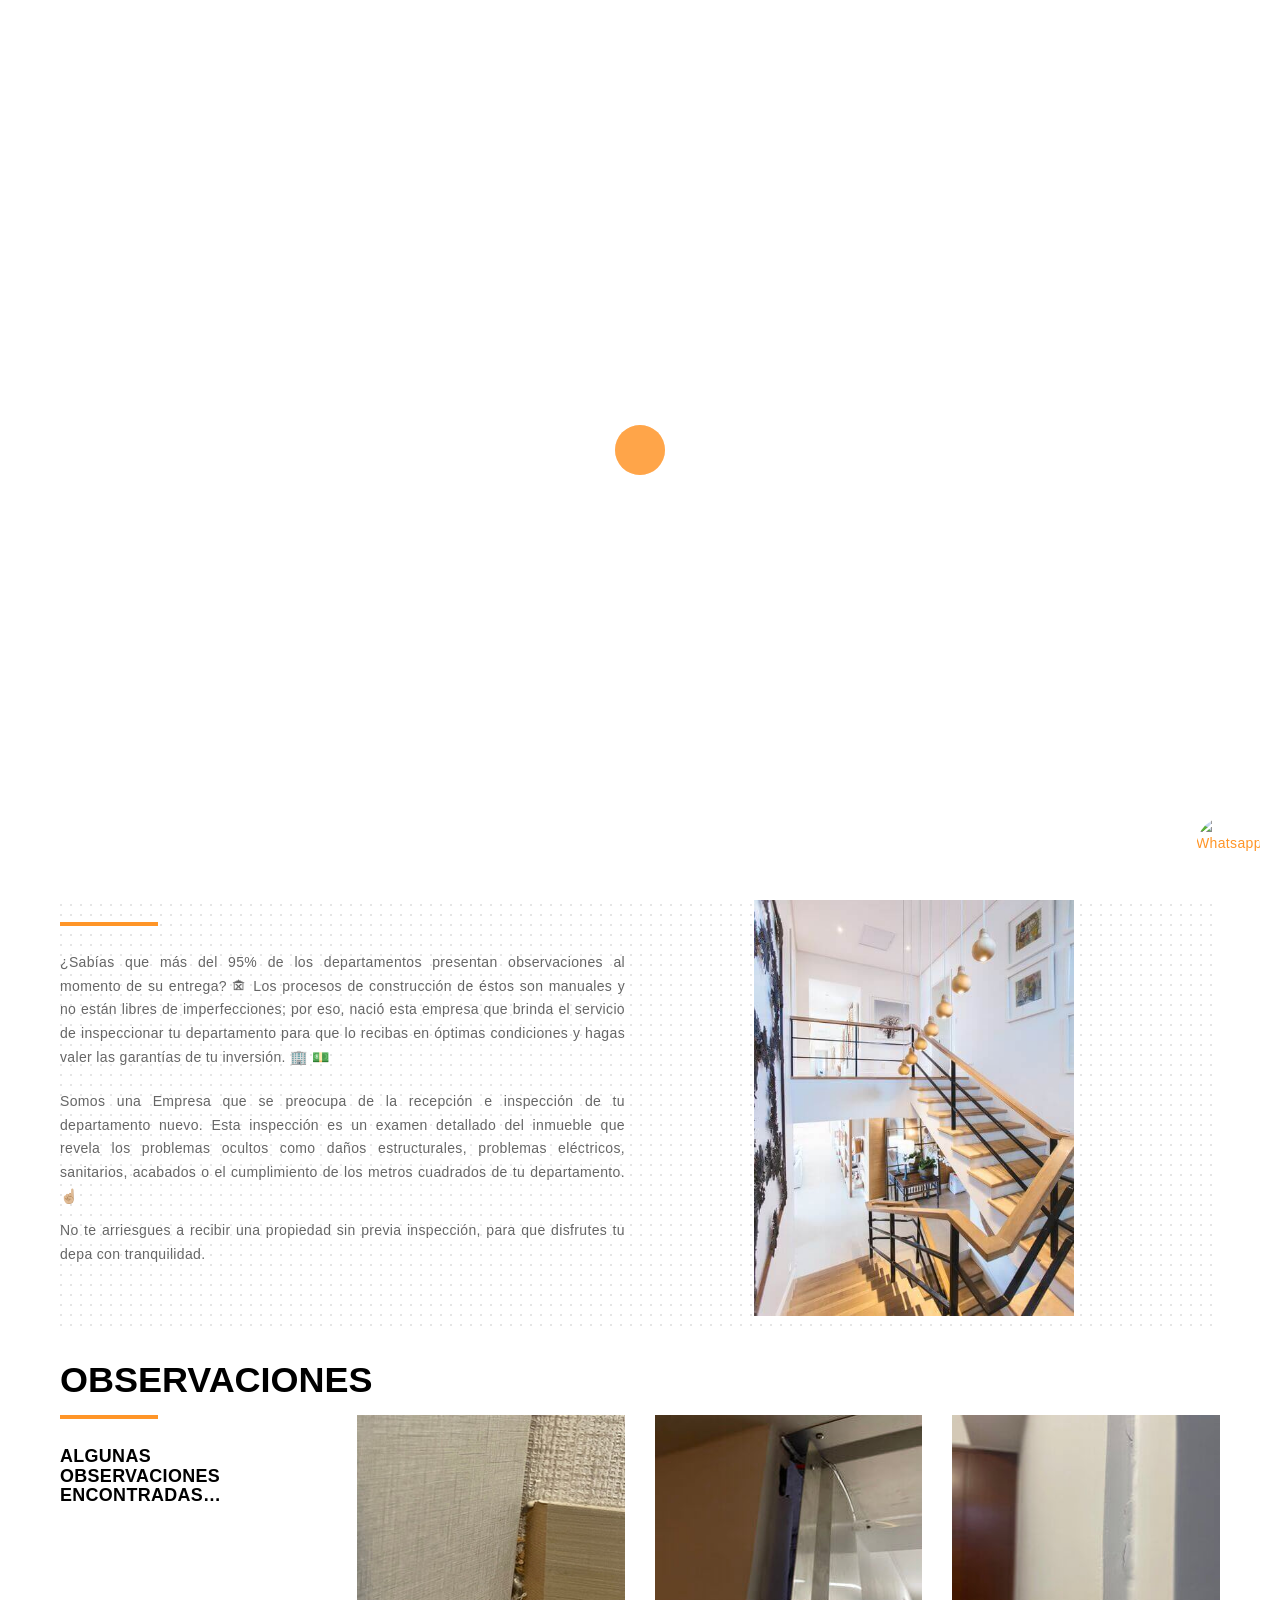
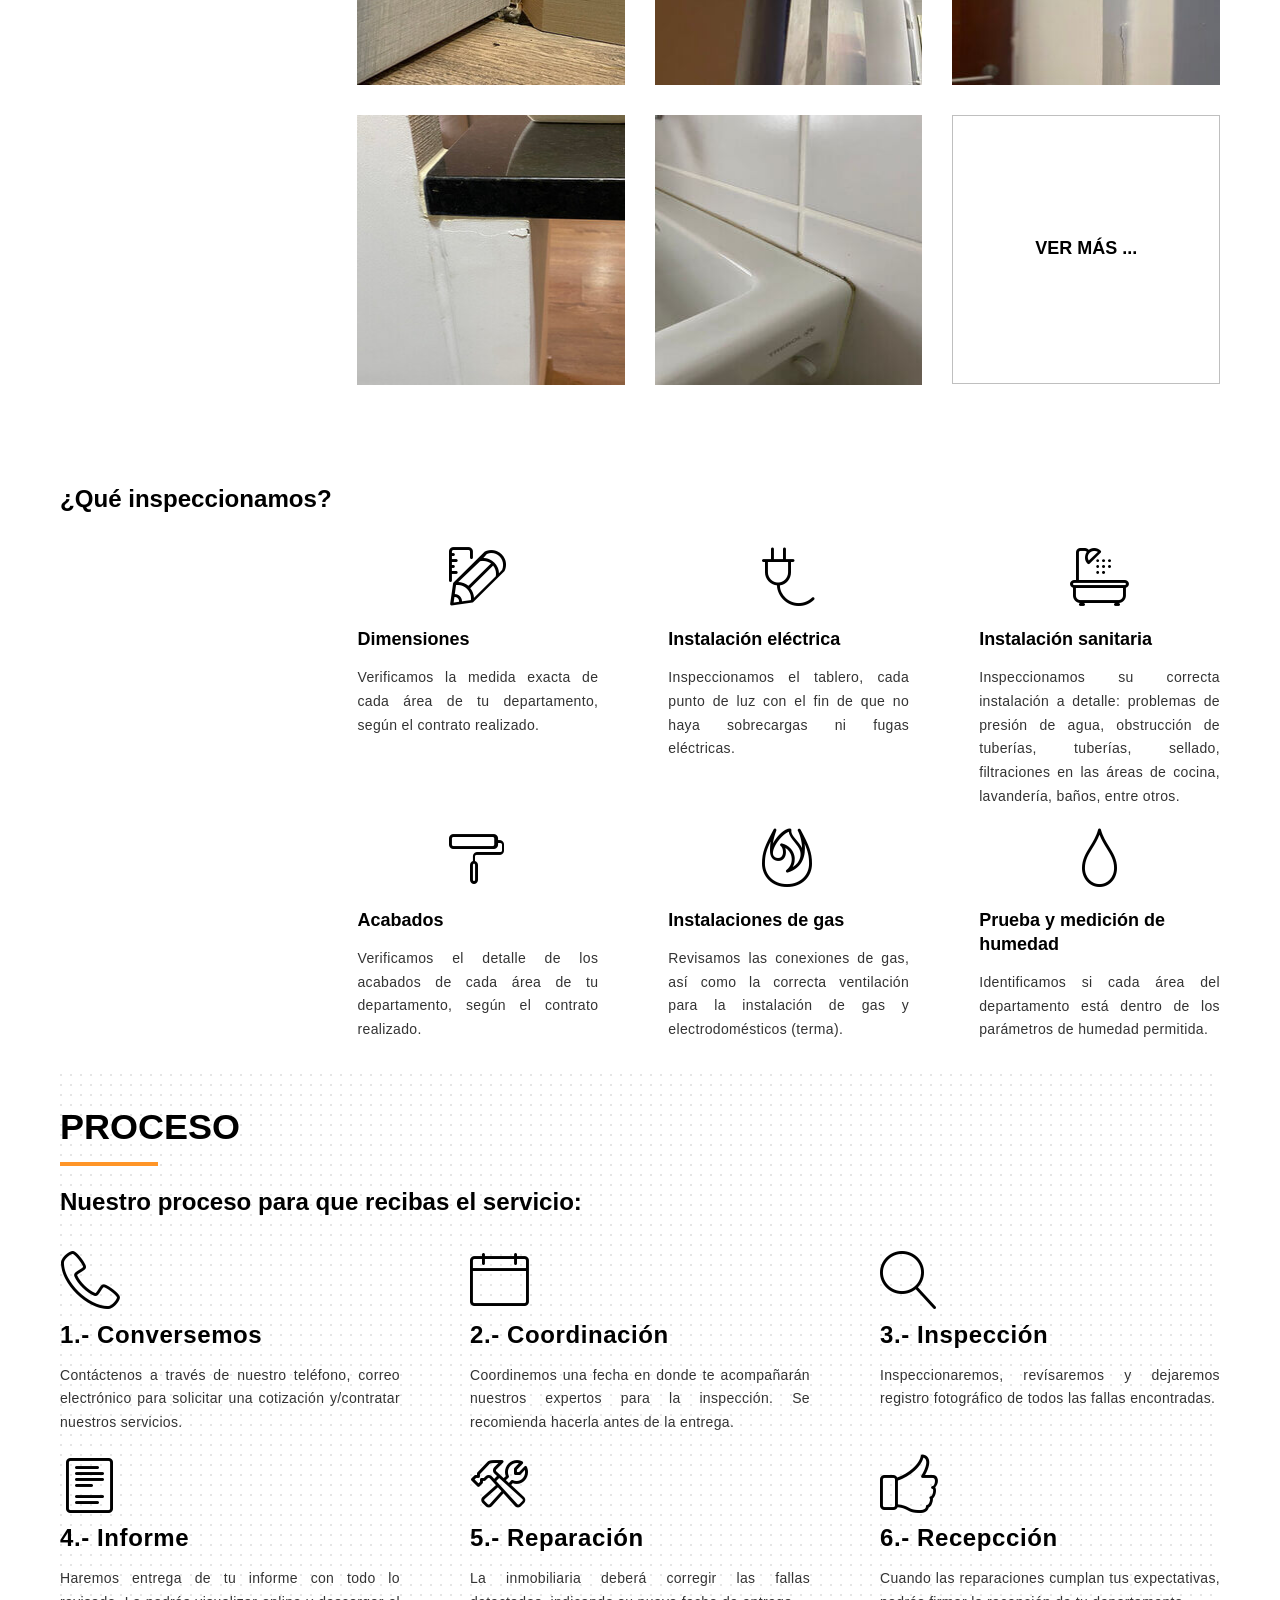
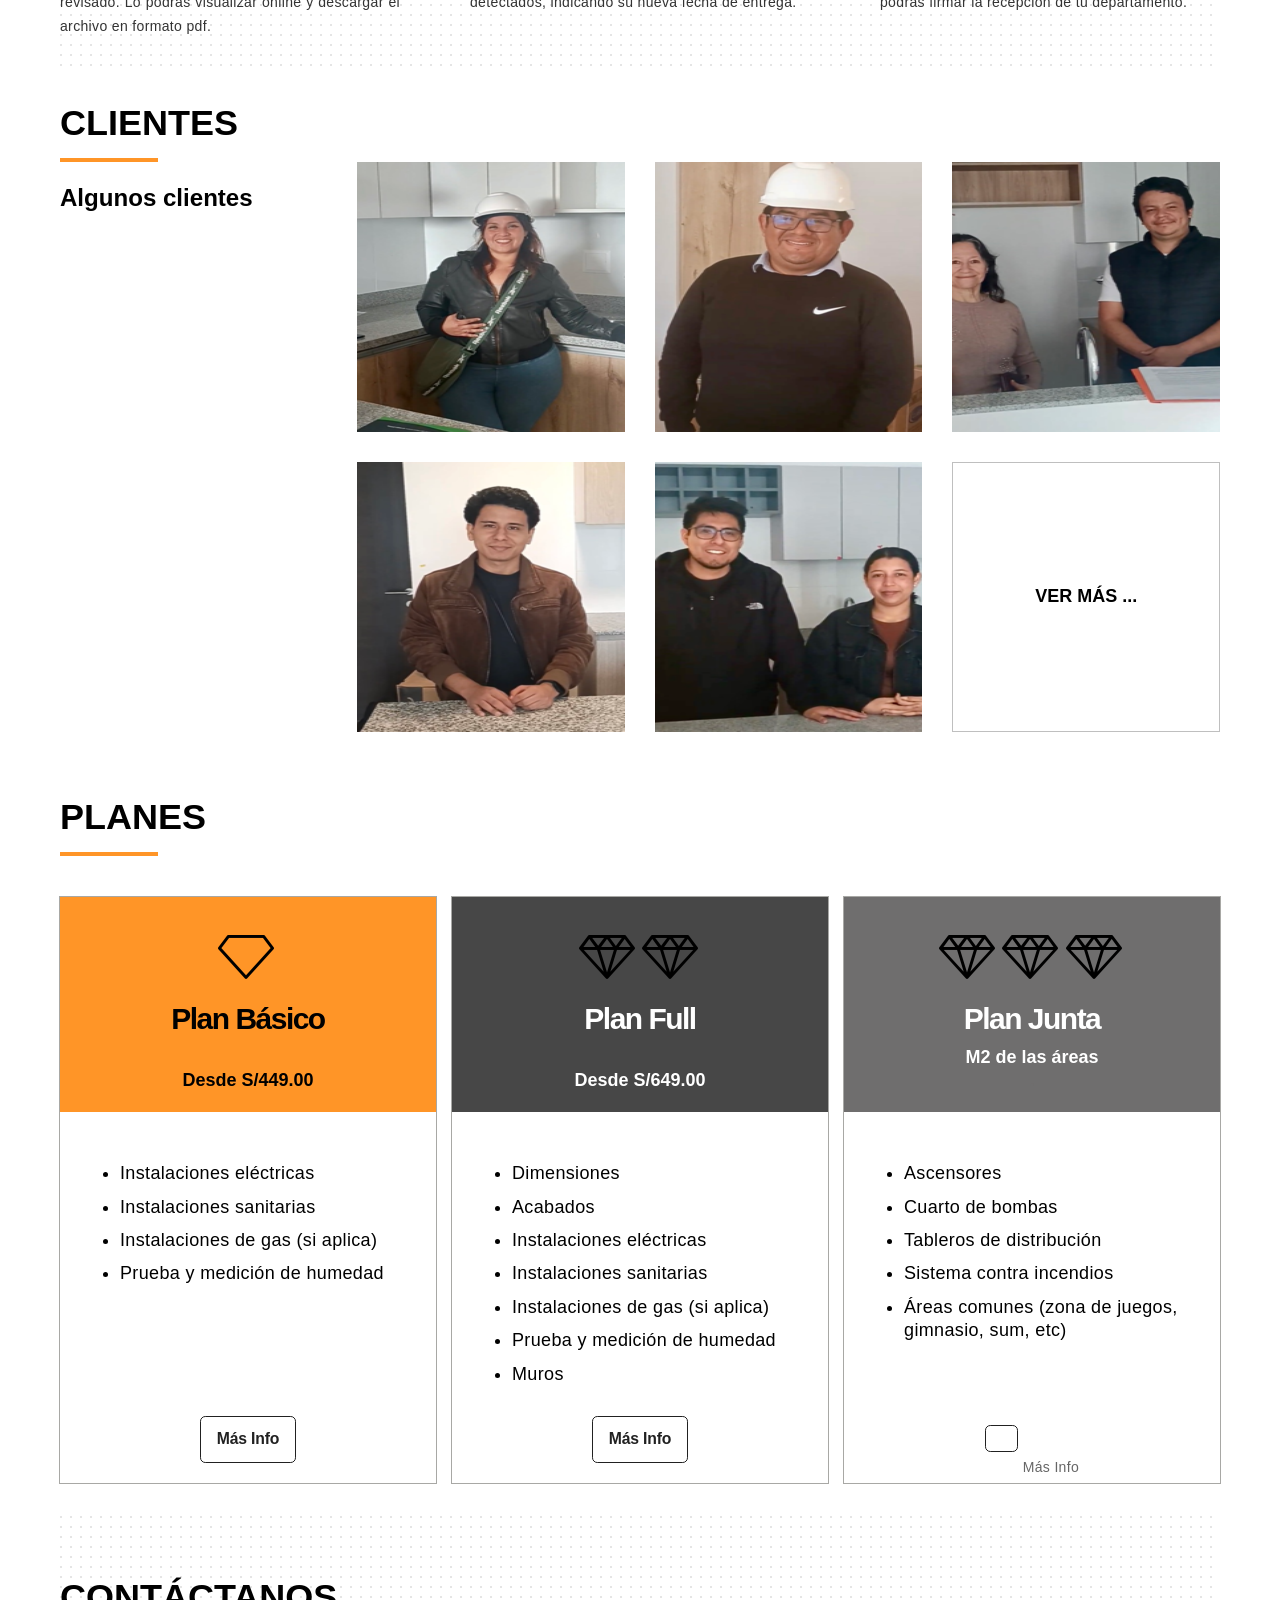
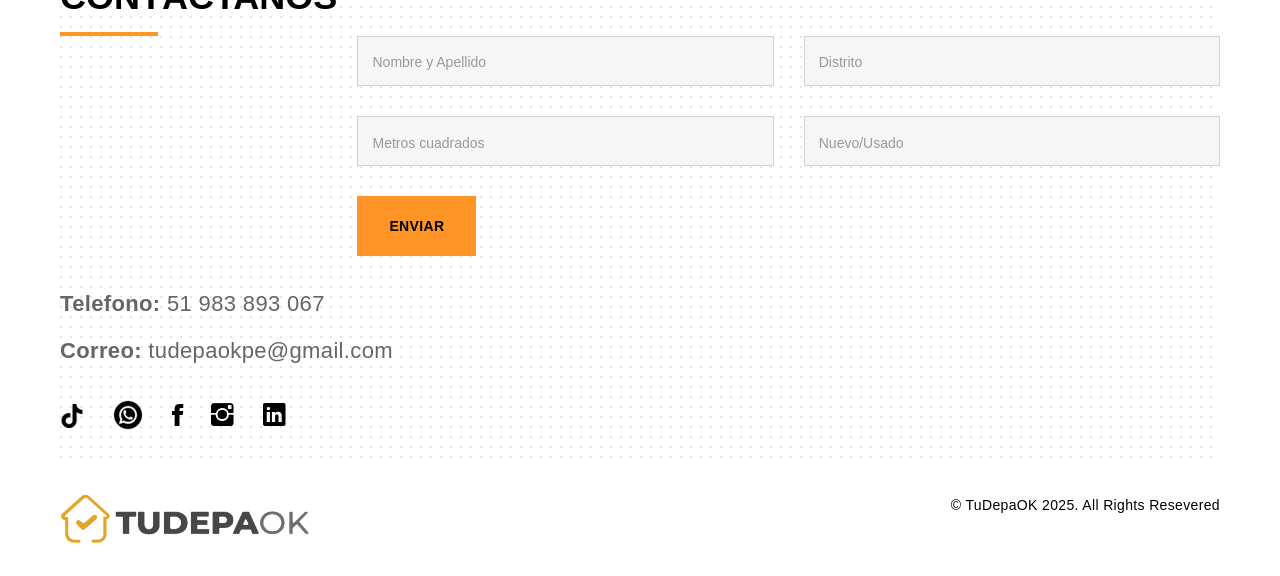
==== commit 37d23275: "fix" ====
--- a/index.htm
+++ b/index.htm
@@ -688,7 +688,6 @@
                     </div>
 
                     <div class="card-footer center marginPlanJunta">
-                      <a class="button button-80 _wasap" href="#" target="_blank">
                       <a class="button button-80" href="planes-detalle.html#plan-full"></a>
                         Más Info
                       </a>
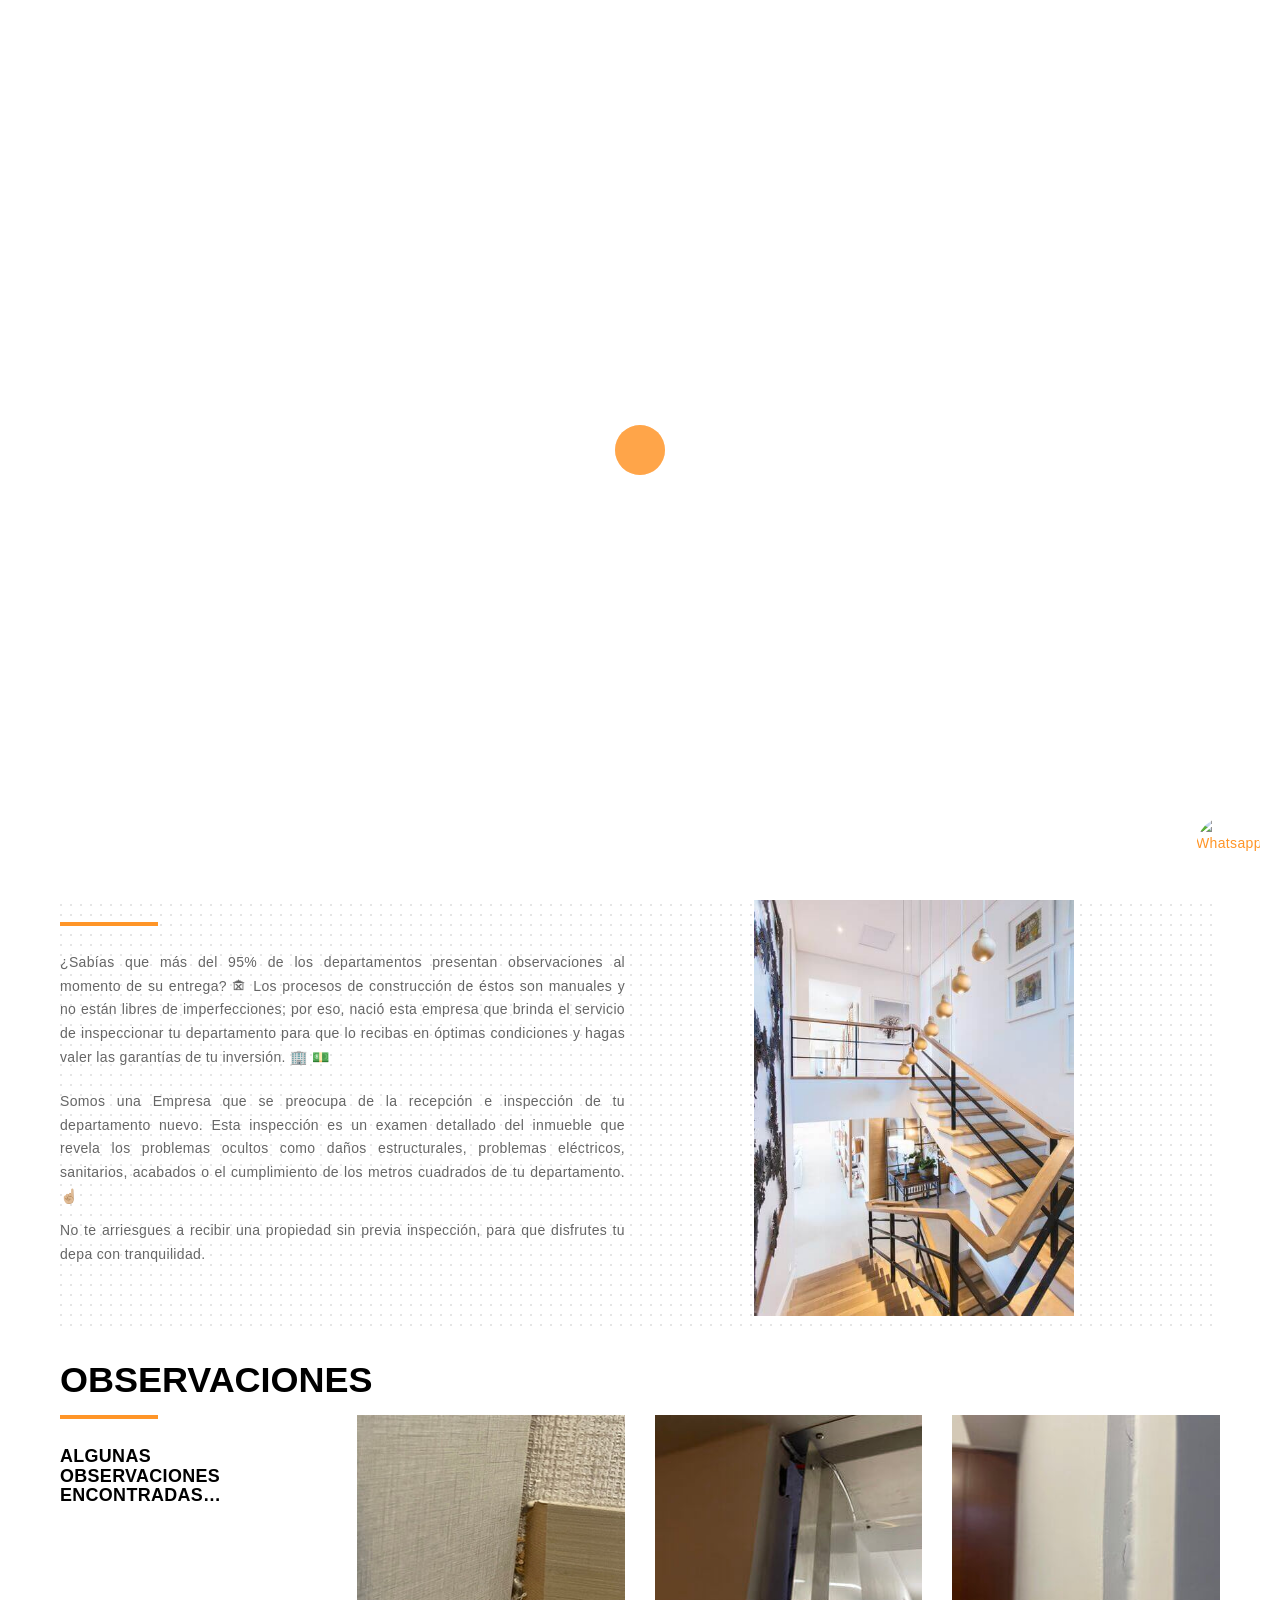
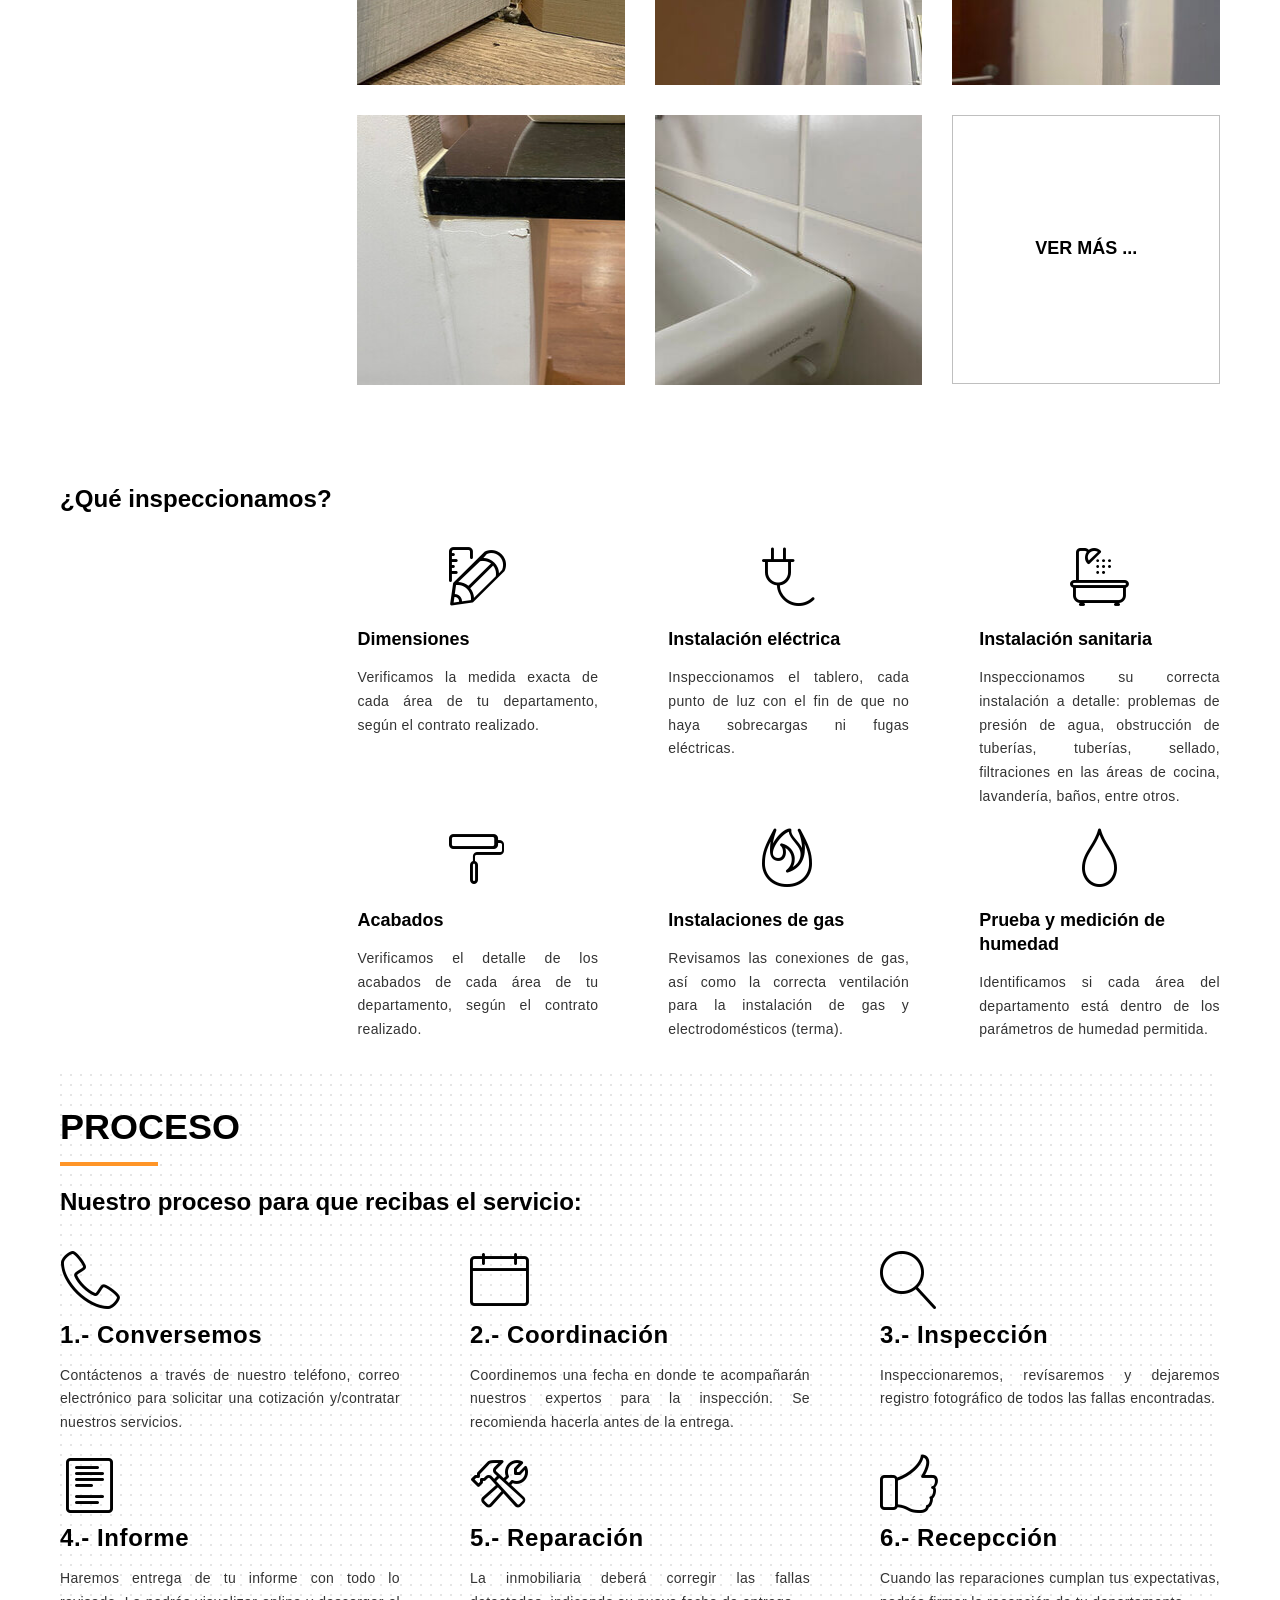
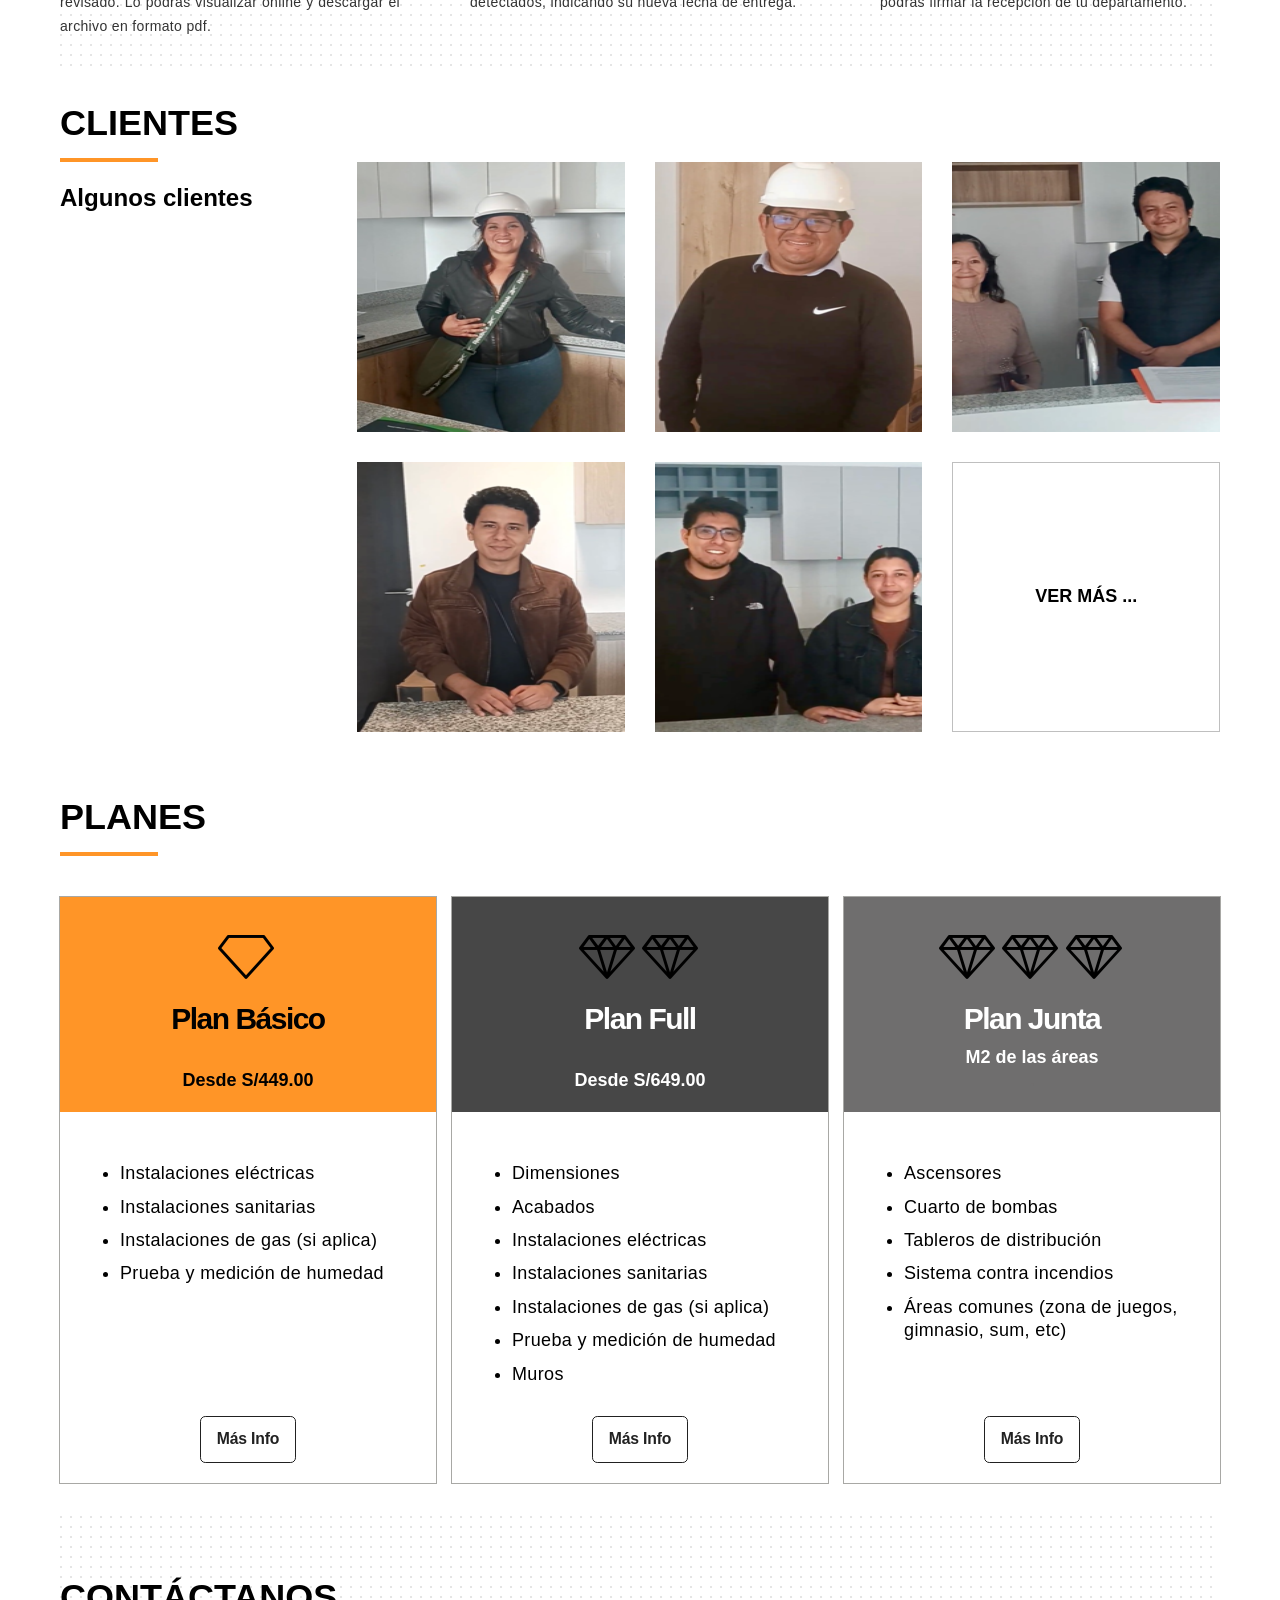
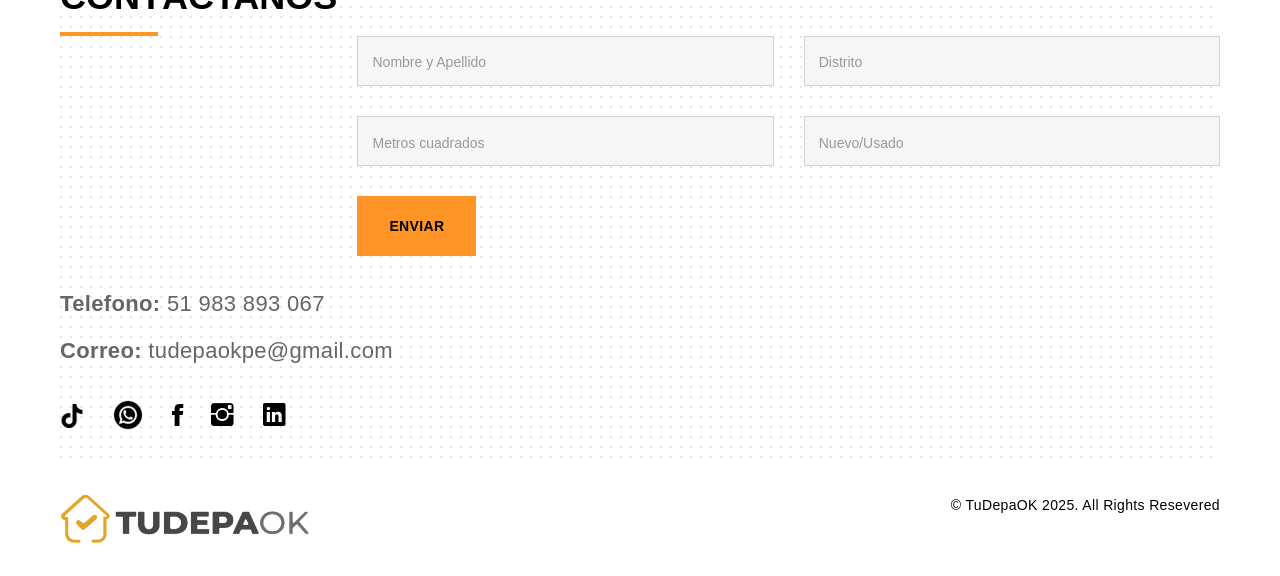
==== commit a8466e3d: "fix 3" ====
--- a/index.htm
+++ b/index.htm
@@ -688,7 +688,7 @@
                     </div>
 
                     <div class="card-footer center marginPlanJunta">
-                      <a class="button button-80" href="planes-detalle.html#plan-full"></a>
+                      <a class="button button-80 _wasap" href="#" target="_blank">
                         Más Info
                       </a>
                     </div>
